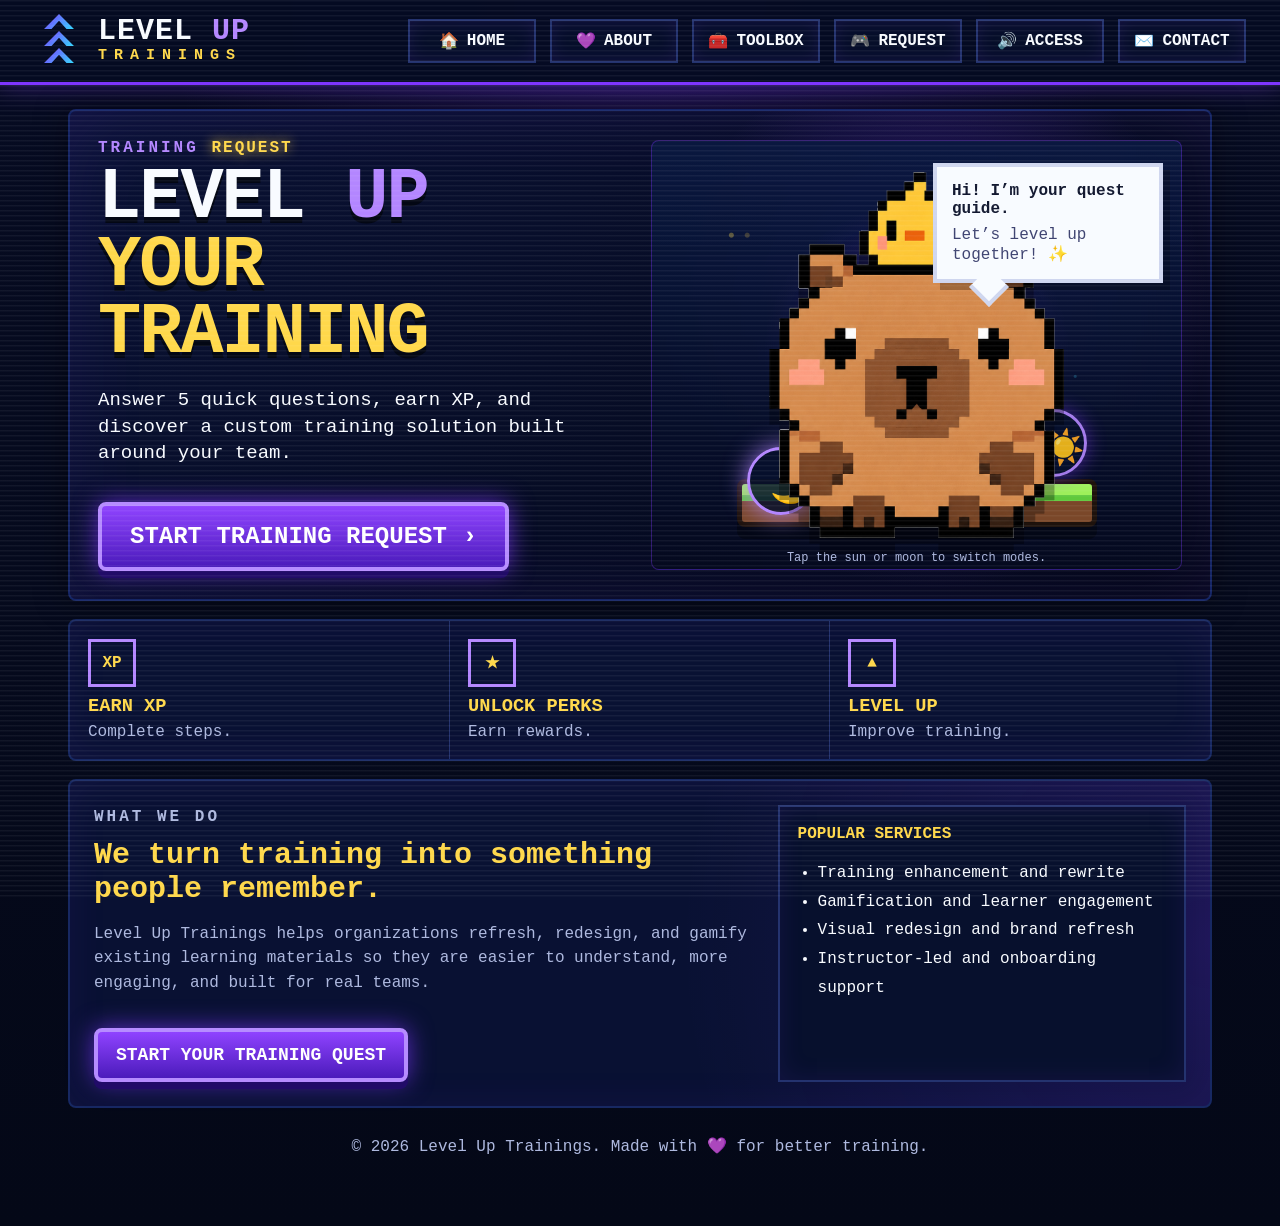
==== index.html @ 333dbb55 "Add files via upload" ====
<!DOCTYPE html>
<html lang="en">
<head>
  <meta charset="UTF-8" />
  <meta name="viewport" content="width=device-width, initial-scale=1.0" />
  <title>Level Up Trainings</title>
  <link rel="manifest" href="manifest.webmanifest" />
  <meta name="theme-color" content="#7e35ff" />
  <link rel="apple-touch-icon" href="icon-192.png" />
  <link rel="stylesheet" href="styles.css" />
</head>
<body>
  <div id="confetti"></div>
  <div class="scanlines"></div>

  <header class="topbar">
    <div class="brand">
      <div class="level-mark"><span></span><span></span><span></span></div>
      <div>
        <h1>LEVEL <b>UP</b></h1>
        <p>TRAININGS</p>
      </div>
    </div>
    <nav>
      <a href="index.html">🏠 <span>Home</span></a>
      <a href="#aboutPopup" class="popup-trigger" data-popup="aboutPopup">💜 <span>About</span></a>
      <a href="#toolboxPopup" class="popup-trigger" data-popup="toolboxPopup">🧰 <span>Toolbox</span></a>
      <a href="quest.html">🎮 <span>reQUEST</span></a>
      <a href="accessibility.html">🔊 <span>Access</span></a>
      <a href="contact.html">✉️ <span>Contact</span></a>
    </nav>
  </header>

  
  <div id="aboutPopup" class="hover-popup" role="dialog" aria-label="About Level Up Trainings">
    <button class="popup-close" type="button" aria-label="Close popup">×</button>
    <p class="mini">About Level Up Trainings</p>
    <h3>Training should feel clear, useful, and human.</h3>
    <p>I help organizations redesign, modernize, and gamify existing training so learning feels more engaging, inclusive, and easier to remember.</p>
    <a href="about.html">Read more →</a>
  </div>

  <div id="toolboxPopup" class="hover-popup" role="dialog" aria-label="Gamification Toolbox">
    <button class="popup-close" type="button" aria-label="Close popup">×</button>
    <p class="mini">Gamification Toolbox</p>
    <h3>Build training that sticks.</h3>
    <ul>
      <li>XP systems and rewards</li>
      <li>Scenario-based activities</li>
      <li>PowerPoint and SOP redesign</li>
      <li>Accessible learning support</li>
    </ul>
    <a href="services.html">Explore services →</a>
  </div>


  <main>
<section class="hero">
      <div class="hero-copy">
        <p class="mini request-title">Training <span>reQUEST</span></p>
        <h2>LEVEL <span>UP</span><br><em>YOUR TRAINING</em></h2>
        <p class="intro">Answer 5 quick questions, earn XP, and discover a custom training solution built around your team.</p>
        <a class="pixel-button" href="quest.html">START TRAINING reQUEST <span>›</span></a>
        <button type="button" id="installAppBtn" class="install-app-btn">⬇ INSTALL APP</button>
      </div>

      <div class="mascot-stage">
        <div class="sky"></div>
        <div class="mascot-glow"></div>
        <div class="celestial-toggle" aria-label="Day and night mode toggle">
          <button type="button" id="moonModeBtn" class="celestial moon" aria-label="Switch to night mode">🌙</button>
          <div class="seesaw">
            <span class="seesaw-board"></span>
            <span class="seesaw-base"></span>
          </div>
          <button type="button" id="sunModeBtn" class="celestial sun" aria-label="Switch to light mode">☀️</button>
        </div>
        <p class="mode-hint">Tap the sun or moon to switch modes.</p>
        <img id="mascot" src="mascot.png" alt="Pixel capybara quest guide with chick">
        <div class="platform"></div>
        <div class="speech">
          <strong id="coachMessage">Hi! I’m your quest guide.</strong>
          <p id="coachSubtext">Let’s level up together! ✨</p>
        </div>
      </div>
    </section>


    <section class="feature-row">
      <div><strong>XP</strong><h3>Earn XP</h3><p>Complete steps.</p></div>
      <div><strong>★</strong><h3>Unlock Perks</h3><p>Earn rewards.</p></div>
      <div><strong>▲</strong><h3>Level Up</h3><p>Improve training.</p></div>
    </section>


    
    <section class="home-preview info-section">
      <div class="section-copy">
        <p class="mini">What We Do</p>
        <h3>We turn training into something people remember.</h3>
        <p>Level Up Trainings helps organizations refresh, redesign, and gamify existing learning materials so they are easier to understand, more engaging, and built for real teams.</p>
        <a class="pixel-button small-button" href="quest.html">Start Your Training Quest</a>
      </div>
      <div class="toolbox-card">
        <h4>Popular Services</h4>
        <ul>
          <li>Training enhancement and rewrite</li>
          <li>Gamification and learner engagement</li>
          <li>Visual redesign and brand refresh</li>
          <li>Instructor-led and onboarding support</li>
        </ul>
      </div>
    </section>

    <footer>© 2026 Level Up Trainings. Made with 💜 for better training.</footer>
  </main>

  <script src="app.js"></script>
  <script>
    if ("serviceWorker" in navigator) {
      window.addEventListener("load", () => {
        navigator.serviceWorker.register("service-worker.js");
      });
    }
  </script>
</body>
</html>
---- styles.css ----
:root {
  --bg: #050b22;
  --panel: #0b1435;
  --panel2: #101c46;
  --line: #2c3c83;
  --purple: #7e35ff;
  --purple2: #b386ff;
  --gold: #ffd84b;
  --cyan: #34d8ff;
  --white: #f8fbff;
  --muted: #aeb9df;
  --green: #79ff6b;
}

* { box-sizing: border-box; }

html { scroll-behavior: smooth; }

body {
  margin: 0;
  background:
    radial-gradient(circle at top, rgba(126,53,255,.22), transparent 34%),
    linear-gradient(180deg, #060b22 0%, #040817 100%);
  color: var(--white);
  font-family: "Courier New", monospace;
}

.scanlines {
  pointer-events: none;
  position: fixed;
  inset: 0;
  z-index: 999;
  opacity: .055;
  background: repeating-linear-gradient(0deg, transparent 0 3px, white 4px 5px);
}

.topbar {
  position: sticky;
  top: 0;
  z-index: 50;
  display: flex;
  justify-content: space-between;
  align-items: center;
  padding: 14px 34px;
  background: rgba(5, 11, 34, .96);
  border-bottom: 3px solid var(--purple);
  box-shadow: 0 0 28px rgba(126,53,255,.35);
}

.brand {
  display: flex;
  align-items: center;
  gap: 14px;
}

.level-mark {
  width: 50px;
  height: 54px;
  position: relative;
}

.level-mark span {
  position: absolute;
  left: 10px;
  width: 30px;
  height: 15px;
  background: linear-gradient(135deg, var(--purple), var(--cyan));
  clip-path: polygon(50% 0, 100% 100%, 75% 100%, 50% 45%, 25% 100%, 0 100%);
  filter: drop-shadow(0 0 10px rgba(126,53,255,.8));
  animation: logoPulse 1.4s infinite alternate;
}

.level-mark span:nth-child(1) { top: 0; }
.level-mark span:nth-child(2) { top: 17px; animation-delay: .15s; }
.level-mark span:nth-child(3) { top: 34px; animation-delay: .3s; }

@keyframes logoPulse {
  from { transform: translateY(0); filter: drop-shadow(0 0 8px rgba(126,53,255,.6)); }
  to { transform: translateY(-4px); filter: drop-shadow(0 0 16px rgba(52,216,255,.9)); }
}

.brand h1 {
  margin: 0;
  font-size: 30px;
  line-height: .9;
  letter-spacing: 1px;
}

.brand h1 b { color: var(--purple2); }

.brand p {
  margin: 2px 0 0;
  color: var(--gold);
  letter-spacing: 7px;
  font-weight: 900;
  font-size: 15px;
}

nav {
  display: flex;
  align-items: center;
  gap: 14px;
  text-transform: uppercase;
  font-weight: 900;
}

nav a {
  height: 44px;
  min-width: 128px;
  display: inline-flex;
  align-items: center;
  justify-content: center;
  gap: 8px;
  color: var(--white);
  text-decoration: none;
  border: 2px solid #24336f;
  background: rgba(7, 16, 45, .72);
  box-shadow: inset 0 0 18px rgba(126,53,255,.12);
}

nav a:hover { color: var(--gold); }

main {
  max-width: 1180px;
  margin: 0 auto;
  padding: 24px 18px 70px;
}

.hero {
  display: grid;
  grid-template-columns: 1fr 1fr;
  gap: 22px;
  align-items: center;
  padding: 28px;
  border: 2px solid #152565;
  border-radius: 8px;
  background:
    radial-gradient(circle at 76% 42%, rgba(126,53,255,.38), transparent 30%),
    linear-gradient(135deg, rgba(10,18,54,.96), rgba(3,7,22,.96));
  box-shadow: inset 0 0 80px rgba(126,53,255,.10), 0 0 34px rgba(0,0,0,.45);
  position: relative;
  overflow: hidden;
}

.hero:before {
  content: "";
  position: absolute;
  inset: 0;
  opacity: .12;
  background-image:
    linear-gradient(rgba(255,255,255,.03) 1px, transparent 1px),
    linear-gradient(90deg, rgba(255,255,255,.03) 1px, transparent 1px);
  background-size: 20px 20px;
}

.hero > * { position: relative; }

.mini {
  text-transform: uppercase;
  color: var(--purple2);
  letter-spacing: 3px;
  font-weight: 900;
  margin: 0 0 8px;
}

.hero h2 {
  margin: 0 0 16px;
  font-size: clamp(42px, 6vw, 72px);
  line-height: .94;
  letter-spacing: -2px;
  text-shadow: 0 6px #030714;
}

.hero h2 span { color: var(--purple2); }
.hero h2 em {
  color: var(--gold);
  font-style: normal;
}

.intro {
  max-width: 500px;
  font-size: 19px;
  line-height: 1.4;
}

.pixel-button {
  display: inline-flex;
  align-items: center;
  gap: 16px;
  margin-top: 16px;
  padding: 17px 28px;
  color: white;
  text-decoration: none;
  font-size: 24px;
  font-weight: 900;
  background: linear-gradient(180deg, #8f43ff, #4b1bbb);
  border: 4px solid #b68cff;
  border-radius: 8px;
  box-shadow: 0 7px 0 #210b68, 0 0 24px rgba(126,53,255,.7);
  text-transform: uppercase;
}

.mascot-stage {
  min-height: 390px;
  display: grid;
  place-items: center;
  position: relative;
  overflow: hidden;
  border-radius: 8px;
  border: 1px solid rgba(126,53,255,.35);
  background:
    radial-gradient(circle at center, rgba(126,53,255,.25), transparent 45%),
    linear-gradient(180deg, rgba(9, 20, 62, .9), rgba(6, 11, 34, .95));
}

.sky {
  position: absolute;
  inset: 0;
  opacity: .22;
  background:
    radial-gradient(circle at 18% 22%, var(--gold) 0 2px, transparent 3px),
    radial-gradient(circle at 70% 18%, var(--purple2) 0 2px, transparent 3px),
    radial-gradient(circle at 80% 55%, var(--cyan) 0 1px, transparent 2px),
    linear-gradient(180deg, rgba(22, 62, 92, .45), rgba(2,8,24,.7));
}

.platform {
  position: absolute;
  bottom: 52px;
  width: 320px;
  height: 38px;
  background:
    linear-gradient(180deg, #7be34a 0 35%, #3f8e28 35% 55%, #5d331e 55% 100%);
  border: 5px solid #1e120c;
  box-shadow: 0 12px 0 rgba(0,0,0,.35);
}

#mascot {
  position: relative;
  z-index: 2;
  width: min(320px, 88%);
  image-rendering: auto;
  filter: drop-shadow(0 16px 0 rgba(0,0,0,.3));
  animation: idle 1.8s ease-in-out infinite;
}

#mascot.jump { animation: hop .55s ease; }

@keyframes idle {
  0%,100% { transform: translateY(0); }
  50% { transform: translateY(-7px); }
}

@keyframes hop {
  0% { transform: translateY(0) scale(1); }
  35% { transform: translateY(-36px) scale(1.06); }
  70% { transform: translateY(7px) scale(.98); }
  100% { transform: translateY(0) scale(1); }
}

.speech {
  position: absolute;
  right: 18px;
  top: 22px;
  z-index: 4;
  width: 230px;
  padding: 15px;
  color: #15122f;
  background: var(--white);
  border: 4px solid #cfd6ef;
  box-shadow: 7px 7px 0 rgba(0,0,0,.25);
}

.speech:after {
  content: "";
  position: absolute;
  bottom: -22px;
  left: 38px;
  width: 24px;
  height: 24px;
  background: var(--white);
  border-right: 4px solid #cfd6ef;
  border-bottom: 4px solid #cfd6ef;
  transform: rotate(45deg);
}

.speech strong { color: #11172f; }
.speech p { margin: 8px 0 0; color: #3e4371; }

.status-row, .feature-row, .journey, .quest, .contact {
  margin-top: 18px;
  border: 2px solid #172862;
  border-radius: 8px;
  background: rgba(10, 18, 54, .92);
  box-shadow: inset 0 0 40px rgba(126,53,255,.08);
}

.status-row {
  position: relative;
  display: grid;
  grid-template-columns: 90px 1fr;
  gap: 18px;
  align-items: center;
  padding: 18px;
}

.level-badge {
  width: 76px;
  height: 76px;
  display: grid;
  place-items: center;
  border: 4px solid var(--purple2);
  background: #170d4a;
  box-shadow: 0 0 18px rgba(126,53,255,.55);
}

.level-badge span { font-size: 12px; color: var(--purple2); }
.level-badge strong { font-size: 30px; color: var(--white); }

.xp-top {
  display: flex;
  justify-content: space-between;
  gap: 12px;
  font-weight: 900;
  color: var(--gold);
}

.xp-top span { color: var(--white); }

.xp-meter {
  height: 18px;
  margin: 10px 0 6px;
  background: #162354;
  border: 3px solid #293a82;
  overflow: hidden;
}

#meterFill {
  height: 100%;
  width: 0%;
  background: linear-gradient(90deg, var(--purple), var(--gold));
  transition: width .45s cubic-bezier(.2,.8,.2,1);
}

#nextReward { color: var(--muted); }

.xp-burst {
  position: absolute;
  right: 20px;
  top: 8px;
  opacity: 0;
  color: var(--gold);
  background: #21135e;
  border: 3px solid var(--purple2);
  padding: 8px 12px;
  font-weight: 900;
}

.xp-burst.show { animation: burst .85s ease; }

@keyframes burst {
  0% { opacity: 0; transform: translateY(16px) scale(.85); }
  25% { opacity: 1; transform: translateY(0) scale(1.08); }
  100% { opacity: 0; transform: translateY(-42px) scale(1); }
}

.feature-row {
  display: grid;
  grid-template-columns: repeat(3, 1fr);
}

.feature-row div {
  padding: 18px;
  border-right: 1px solid #24336f;
}

.feature-row div:last-child { border-right: 0; }

.feature-row strong {
  display: inline-grid;
  place-items: center;
  width: 48px;
  height: 48px;
  border: 3px solid var(--purple2);
  color: var(--gold);
  margin-bottom: 8px;
}

.feature-row h3 {
  margin: 0 0 6px;
  color: var(--gold);
  text-transform: uppercase;
}

.feature-row p { margin: 0; color: var(--muted); }

.journey {
  padding: 18px;
}

.journey > p {
  text-align: center;
  margin: 0 0 14px;
  text-transform: uppercase;
  color: var(--purple2);
  letter-spacing: 4px;
  font-weight: 900;
}

.journey-grid {
  display: grid;
  grid-template-columns: repeat(6, 1fr);
  gap: 10px;
}

.step {
  display: grid;
  place-items: center;
  gap: 5px;
  color: #7985bd;
  text-align: center;
}

.step span {
  width: 48px;
  height: 48px;
  display: grid;
  place-items: center;
  border: 3px solid #31417f;
  border-radius: 50%;
  background: #111b42;
  font-size: 22px;
}

.step.active { color: var(--gold); }
.step.active span {
  border-color: var(--gold);
  box-shadow: 0 0 18px rgba(255,216,75,.5);
}

.step small { color: var(--muted); }

.quest {
  display: grid;
  grid-template-columns: 310px 1fr;
  gap: 18px;
  padding: 18px;
}

.side-panel {
  align-self: start;
  position: sticky;
  top: 108px;
  border: 2px solid #24336f;
  background: #07102d;
  padding: 18px;
}

.side-panel h3 {
  color: var(--gold);
  text-transform: uppercase;
  margin: 0 0 10px;
}

.side-panel p {
  color: var(--muted);
  line-height: 1.4;
}

.quest-card {
  margin-bottom: 18px;
  padding: 18px;
  background: #081337;
  border: 2px solid #24336f;
  box-shadow: 0 8px 0 rgba(0,0,0,.2);
}

.quest-title {
  display: flex;
  gap: 14px;
  align-items: center;
  margin-bottom: 16px;
}

.quest-title span {
  width: 44px;
  height: 44px;
  display: grid;
  place-items: center;
  color: var(--gold);
  background: #170d4a;
  border: 3px solid var(--purple2);
  font-weight: 900;
}

.quest-title h3 {
  margin: 0;
  font-size: 25px;
  color: white;
}

.grid, .choices {
  display: grid;
  grid-template-columns: repeat(2, minmax(0,1fr));
  gap: 12px;
}

label {
  display: block;
  font-weight: 900;
  color: var(--white);
  margin: 10px 0;
}

input[type="text"], input[type="email"], input[type="date"], textarea {
  width: 100%;
  margin-top: 8px;
  padding: 13px;
  color: white;
  background: #030817;
  border: 2px solid #30417f;
  font: inherit;
  outline: none;
}

input:focus, textarea:focus {
  border-color: var(--gold);
  box-shadow: 0 0 0 3px rgba(255,216,75,.16);
}

textarea {
  min-height: 105px;
  resize: vertical;
}

.choices label {
  border: 2px solid #30417f;
  background: #030817;
  padding: 13px;
  cursor: pointer;
}

.choices label:has(input:checked) {
  border-color: var(--gold);
  background: #17113f;
  box-shadow: 0 0 18px rgba(255,216,75,.13);
}

.choices input {
  accent-color: var(--gold);
  margin-right: 8px;
}

.choices small {
  display: block;
  color: var(--muted);
  margin: 6px 0 0 26px;
  line-height: 1.35;
}

.compact label { font-weight: 800; }

.summary textarea {
  min-height: 260px;
}

.actions {
  display: flex;
  gap: 14px;
  flex-wrap: wrap;
  margin-top: 16px;
}

button {
  padding: 15px 20px;
  color: white;
  font: inherit;
  font-weight: 900;
  text-transform: uppercase;
  cursor: pointer;
  background: linear-gradient(180deg, #8f43ff, #4b1bbb);
  border: 3px solid #b68cff;
  box-shadow: 0 6px 0 #210b68;
}

.contact {
  padding: 24px;
  display: grid;
  grid-template-columns: 1.2fr .8fr;
  gap: 18px;
}

.contact h3 {
  color: var(--gold);
  margin: 0 0 10px;
  font-size: 30px;
}

.contact p {
  color: var(--muted);
}

.contact a {
  color: var(--gold);
  font-weight: 900;
}

.contact-card {
  border: 2px solid #24336f;
  background: #07102d;
  padding: 18px;
}

footer {
  color: var(--muted);
  text-align: center;
  margin-top: 28px;
}

.confetti-piece {
  position: fixed;
  top: -20px;
  width: 10px;
  height: 16px;
  z-index: 900;
  animation: fall 1.4s linear forwards;
}

@keyframes fall {
  to { transform: translateY(110vh) rotate(540deg); opacity: 0; }
}

@media (max-width: 850px) {
  .topbar {
    display: block;
    padding: 12px 18px;
  }

  .brand {
    justify-content: center;
  }

  .brand h1 {
    font-size: 29px;
  }

  .brand p {
    letter-spacing: 6px;
  }

  nav {
    justify-content: center;
    gap: 18px;
    margin-top: 12px;
    font-size: 15px;
  }

  main {
    padding: 12px 10px 50px;
  }

  .hero {
    grid-template-columns: 1fr;
    padding: 18px;
    gap: 12px;
  }

  .hero-copy {
    text-align: center;
  }

  .mini {
    font-size: 12px;
    letter-spacing: 2px;
  }

  .hero h2 {
    font-size: 42px;
  }

  .intro {
    font-size: 16px;
    margin: 0 auto;
  }

  .pixel-button {
    font-size: 19px;
    padding: 14px 20px;
    margin-top: 12px;
  }

  .mascot-stage {
    min-height: 310px;
  }

  #mascot {
    width: min(250px, 80%);
  }

  .platform {
    width: 250px;
    bottom: 38px;
  }

  .speech {
    width: 205px;
    right: 8px;
    top: 12px;
    font-size: 14px;
  }

  .status-row {
    grid-template-columns: 70px 1fr;
    padding: 14px;
    margin-top: 12px;
  }

  .level-badge {
    width: 62px;
    height: 62px;
  }

  .feature-row {
    grid-template-columns: repeat(3, 1fr);
    margin-top: 12px;
  }

  .feature-row div {
    padding: 12px 8px;
    text-align: center;
  }

  .feature-row strong {
    margin: 0 auto 7px;
    width: 38px;
    height: 38px;
  }

  .feature-row h3 {
    font-size: 13px;
  }

  .feature-row p {
    display: none;
  }

  .journey {
    margin-top: 12px;
    padding: 14px;
  }

  .journey-grid {
    grid-template-columns: 1fr;
    gap: 8px;
  }

  .step {
    display: grid;
    grid-template-columns: 48px 1fr;
    text-align: left;
    justify-items: start;
    padding: 10px;
    background: rgba(7, 16, 45, .72);
    border: 1px solid #24336f;
  }

  .step span {
    grid-row: span 2;
  }

  .quest {
    grid-template-columns: 1fr;
    padding: 12px;
    margin-top: 12px;
  }

  .side-panel {
    position: relative;
    top: 0;
    order: 2;
  }

  form {
    order: 1;
  }

  .quest-card {
    padding: 14px;
    margin-bottom: 14px;
  }

  .quest-title h3 {
    font-size: 22px;
  }

  .grid, .choices {
    grid-template-columns: 1fr;
  }

  .contact {
    grid-template-columns: 1fr;
    padding: 18px;
  }
}


/* V4 refinements */
.mascot-glow {
  position: absolute;
  z-index: 1;
  width: 260px;
  height: 260px;
  border-radius: 50%;
  background: radial-gradient(circle, rgba(126,53,255,.34), rgba(126,53,255,.10) 45%, transparent 70%);
  filter: blur(10px);
  animation: softGlow 2.6s ease-in-out infinite alternate;
}

@keyframes softGlow {
  from { opacity: .55; transform: scale(.96); }
  to { opacity: .95; transform: scale(1.05); }
}

#mascot {
  mix-blend-mode: normal;
}

#mascot::after {
  content: "";
}

.mascot-stage::after {
  content: "";
  position: absolute;
  z-index: 1;
  bottom: 42px;
  width: 270px;
  height: 34px;
  border-radius: 50%;
  background: radial-gradient(ellipse, rgba(0,0,0,.45), transparent 68%);
}

.quest-helper {
  margin: -4px 0 16px;
  color: var(--muted);
  line-height: 1.45;
}

.choices.compact {
  grid-template-columns: repeat(2, minmax(0, 1fr));
}

@media (max-width: 850px) {
  nav {
    display: grid;
    grid-template-columns: repeat(3, 1fr);
    gap: 8px;
    margin-top: 10px;
  }

  nav a {
    min-width: 0;
    height: 40px;
    font-size: 13px;
    padding: 0 6px;
  }

  .hero {
    padding: 14px;
  }

  .hero h2 {
    font-size: 36px;
  }

  .intro {
    font-size: 15px;
  }

  .mascot-stage {
    min-height: 250px;
  }

  #mascot {
    width: min(215px, 72%);
  }

  .platform {
    width: 220px;
    height: 30px;
    bottom: 30px;
    border-width: 4px;
  }

  .mascot-stage::after {
    bottom: 24px;
    width: 210px;
  }

  .mascot-glow {
    width: 210px;
    height: 210px;
  }

  .speech {
    width: 178px;
    right: 6px;
    top: 8px;
    font-size: 12px;
    padding: 11px;
  }

  .speech p {
    margin-top: 5px;
  }

  .status-row,
  .feature-row,
  .journey,
  .quest {
    margin-top: 10px;
  }

  .choices.compact {
    grid-template-columns: 1fr;
  }
}


/* V5: pinned live level/XP/reaction side panel */
.side-panel {
  top: 96px;
}

.side-status {
  margin-top: 0;
  margin-bottom: 18px;
  border: 2px solid #24336f;
  background: #081337;
  box-shadow: inset 0 0 35px rgba(126,53,255,.10);
}

.side-status .xp-top {
  display: block;
}

.side-status .xp-top strong {
  display: block;
  color: var(--gold);
  margin-bottom: 6px;
}

.side-status .xp-top span {
  display: block;
  color: var(--white);
  font-size: 15px;
}

.reaction-card {
  border: 2px solid #24336f;
  background:
    radial-gradient(circle at right, rgba(126,53,255,.22), transparent 50%),
    #07102d;
  padding: 16px;
  margin-bottom: 18px;
}

.reaction-card strong {
  display: block;
  color: var(--gold);
  font-size: 18px;
  margin-bottom: 6px;
}

.reaction-card span {
  color: var(--muted);
  line-height: 1.35;
}

.quest {
  align-items: start;
}

@media (min-width: 851px) {
  .side-panel {
    max-height: calc(100vh - 118px);
    overflow: auto;
  }
}

@media (max-width: 850px) {
  .side-panel {
    order: -1;
    position: sticky;
    top: 105px;
    z-index: 20;
    padding: 12px;
    background: rgba(7, 16, 45, .96);
    backdrop-filter: blur(8px);
  }

  .side-panel h3,
  .side-panel > p,
  .reaction-card,
  .side-panel h3:nth-of-type(2),
  .side-panel h3:nth-of-type(2) ~ p {
    display: none;
  }

  .side-status {
    margin-bottom: 0;
    grid-template-columns: 58px 1fr;
    padding: 10px;
  }

  .side-status .level-badge {
    width: 52px;
    height: 52px;
  }

  .side-status .xp-top strong {
    font-size: 13px;
    margin-bottom: 3px;
  }

  .side-status .xp-meter {
    height: 13px;
    margin: 6px 0 3px;
  }
}


/* V9: About + Accessibility sections */
.info-section {
  margin-top: 18px;
  border: 2px solid #172862;
  border-radius: 8px;
  background:
    radial-gradient(circle at right, rgba(126,53,255,.16), transparent 46%),
    rgba(10, 18, 54, .92);
  box-shadow: inset 0 0 40px rgba(126,53,255,.08);
  padding: 24px;
  display: grid;
  grid-template-columns: 1.3fr .8fr;
  gap: 20px;
}

.info-section h3 {
  color: var(--gold);
  font-size: 30px;
  margin: 0 0 12px;
}

.info-section h4 {
  color: var(--gold);
  margin: 0 0 10px;
  text-transform: uppercase;
}

.info-section p {
  color: var(--muted);
  line-height: 1.55;
}

.toolbox-card,
.braille-card {
  border: 2px solid #24336f;
  background: #07102d;
  padding: 18px;
  box-shadow: inset 0 0 26px rgba(126,53,255,.10);
}

.toolbox-card ul {
  padding-left: 20px;
  color: var(--white);
  line-height: 1.8;
}

.access-actions {
  display: flex;
  gap: 12px;
  flex-wrap: wrap;
  margin-top: 14px;
}

.speaker-btn {
  padding: 14px 18px;
  color: white;
  font: inherit;
  font-weight: 900;
  text-transform: uppercase;
  cursor: pointer;
  background: linear-gradient(180deg, #8f43ff, #4b1bbb);
  border: 3px solid #b68cff;
  box-shadow: 0 6px 0 #210b68;
}

.speaker-btn.secondary {
  background: #081337;
  color: var(--gold);
}

.braille-card textarea {
  min-height: 280px;
  color: white;
  background: #030817;
  border: 2px solid #30417f;
  width: 100%;
  font: inherit;
  line-height: 1.45;
}

.small-note {
  font-size: 13px;
}

@media (max-width: 1050px) {
  nav {
    flex-wrap: wrap;
    justify-content: center;
  }

  nav a {
    min-width: 112px;
  }
}

@media (max-width: 850px) {
  .info-section {
    grid-template-columns: 1fr;
    padding: 16px;
    margin-top: 12px;
  }

  .info-section h3 {
    font-size: 24px;
  }

  .access-actions {
    display: grid;
    grid-template-columns: 1fr;
  }

  .speaker-btn {
    width: 100%;
  }

  .braille-card textarea {
    min-height: 240px;
  }

  nav {
    grid-template-columns: repeat(2, 1fr);
  }

  nav a {
    height: 38px;
  }
}


/* V10 multipage layout */
.page-hero {
  margin-top: 18px;
  border: 2px solid #172862;
  border-radius: 8px;
  padding: 34px;
  background:
    radial-gradient(circle at right, rgba(126,53,255,.22), transparent 42%),
    rgba(10, 18, 54, .92);
  box-shadow: inset 0 0 40px rgba(126,53,255,.08);
}

.page-hero h2 {
  margin: 0 0 12px;
  font-size: clamp(38px, 6vw, 68px);
  color: var(--gold);
  text-shadow: 0 6px #030714;
}

.page-hero p {
  color: var(--muted);
  line-height: 1.55;
  max-width: 760px;
}

.compact-page-hero {
  padding: 24px;
}

.small-button {
  font-size: 18px;
  padding: 13px 18px;
}

.service-grid {
  margin-top: 18px;
  display: grid;
  grid-template-columns: repeat(3, minmax(0,1fr));
  gap: 16px;
}

.service-card {
  border: 2px solid #24336f;
  background: #081337;
  padding: 20px;
  box-shadow: 0 8px 0 rgba(0,0,0,.2);
}

.service-card strong {
  display: inline-grid;
  place-items: center;
  width: 52px;
  height: 52px;
  color: var(--gold);
  border: 3px solid var(--purple2);
  margin-bottom: 12px;
  font-size: 24px;
}

.service-card h3 {
  color: var(--gold);
  margin: 0 0 8px;
}

.service-card p {
  color: var(--muted);
  line-height: 1.45;
}

@media (max-width: 1050px) {
  .service-grid {
    grid-template-columns: repeat(2, minmax(0,1fr));
  }
}

@media (max-width: 850px) {
  .page-hero {
    padding: 18px;
    margin-top: 12px;
  }

  .page-hero h2 {
    font-size: 36px;
  }

  .service-grid {
    grid-template-columns: 1fr;
    gap: 12px;
  }
}


/* V11 Training reQUEST + hover popups */
.request-title span {
  color: var(--gold);
  text-shadow: 0 0 12px rgba(255,216,75,.9);
  letter-spacing: 2px;
}

.hover-popup {
  position: fixed;
  top: 108px;
  right: 24px;
  z-index: 1000;
  width: min(420px, calc(100vw - 32px));
  border: 3px solid var(--purple2);
  background:
    radial-gradient(circle at right, rgba(126,53,255,.25), transparent 52%),
    #07102d;
  box-shadow: 0 0 30px rgba(126,53,255,.35), 8px 8px 0 rgba(0,0,0,.35);
  padding: 20px;
  color: var(--white);
  opacity: 0;
  pointer-events: none;
  transform: translateY(-8px) scale(.98);
  transition: opacity .18s ease, transform .18s ease;
}

.hover-popup.show {
  opacity: 1;
  pointer-events: auto;
  transform: translateY(0) scale(1);
}

.hover-popup h3 {
  color: var(--gold);
  margin: 0 0 10px;
}

.hover-popup p,
.hover-popup li {
  color: var(--muted);
  line-height: 1.45;
}

.hover-popup a {
  color: var(--gold);
  font-weight: 900;
}

.popup-close {
  position: absolute;
  right: 10px;
  top: 8px;
  width: 30px;
  height: 30px;
  color: var(--gold);
  background: #081337;
  border: 2px solid #24336f;
  box-shadow: none;
  padding: 0;
}

.popup-trigger {
  position: relative;
}

.pixel-button:hover {
  filter: brightness(1.18);
  transform: translateY(-2px);
}

@media (hover: hover) {
  .popup-trigger:hover {
    color: var(--gold);
  }
}

@media (max-width: 850px) {
  .hover-popup {
    top: 138px;
    left: 12px;
    right: 12px;
    width: auto;
  }
}


/* V12 installable app / PWA */
.install-app-btn {
  display: none;
  margin-left: 12px;
  margin-top: 16px;
  padding: 14px 18px;
  color: var(--gold);
  font: inherit;
  font-weight: 900;
  text-transform: uppercase;
  cursor: pointer;
  background: #081337;
  border: 3px solid #24336f;
  box-shadow: 0 6px 0 #030714;
}

.install-app-btn.show {
  display: inline-flex;
}

@media (display-mode: standalone) {
  .install-app-btn {
    display: none !important;
  }

  body::before {
    content: "APP MODE";
    position: fixed;
    right: 12px;
    bottom: 12px;
    z-index: 9999;
    color: var(--gold);
    background: rgba(7,16,45,.9);
    border: 2px solid #24336f;
    padding: 6px 10px;
    font-size: 11px;
    pointer-events: none;
  }
}

@media (max-width: 850px) {
  .install-app-btn {
    width: 100%;
    justify-content: center;
    margin-left: 0;
  }
}


/* V13: Sun/Moon teeter-totter day/night mode */
body.light-mode {
  --bg: #fff9e9;
  --panel: #fffdf4;
  --panel2: #fff4d8;
  --line: #c9a8ff;
  --purple: #7e35ff;
  --purple2: #8d55ff;
  --gold: #ef8b13;
  --cyan: #3aa8d8;
  --white: #0c1534;
  --muted: #304066;
  --green: #137a37;
  background:
    radial-gradient(circle at top, rgba(255,216,75,.28), transparent 34%),
    linear-gradient(180deg, #fff9e9 0%, #fffdf4 100%);
  color: #0c1534;
}

body.light-mode .topbar {
  background: rgba(255, 253, 244, .96);
}

body.light-mode .hero,
body.light-mode .feature-row,
body.light-mode .home-preview,
body.light-mode .info-section,
body.light-mode .page-hero,
body.light-mode .contact {
  background:
    radial-gradient(circle at right, rgba(126,53,255,.10), transparent 50%),
    rgba(255, 253, 244, .92);
}

body.light-mode .mascot-stage {
  background:
    radial-gradient(circle at center, rgba(255,216,75,.22), transparent 48%),
    linear-gradient(180deg, rgba(204,238,255,.9), rgba(255,246,216,.95));
}

body.light-mode .sky {
  opacity: .55;
  background:
    radial-gradient(circle at 25% 25%, rgba(255,216,75,.65) 0 3px, transparent 4px),
    radial-gradient(circle at 70% 30%, rgba(90,170,220,.35) 0 28px, transparent 30px),
    radial-gradient(circle at 45% 55%, rgba(90,170,220,.28) 0 22px, transparent 24px),
    linear-gradient(180deg, rgba(188,229,255,.65), rgba(255,246,216,.5));
}

.celestial-toggle {
  position: absolute;
  z-index: 3;
  left: 50%;
  bottom: 36px;
  width: 340px;
  height: 130px;
  transform: translateX(-50%);
  pointer-events: none;
}

.celestial {
  position: absolute;
  z-index: 5;
  width: 68px;
  height: 68px;
  border: 3px solid var(--purple2);
  border-radius: 50%;
  background: rgba(7,16,45,.85);
  box-shadow: 0 0 20px rgba(126,53,255,.55);
  cursor: pointer;
  pointer-events: auto;
  font-size: 34px;
  display: grid;
  place-items: center;
  transition: transform .65s cubic-bezier(.2,.9,.2,1), filter .3s ease, box-shadow .3s ease;
}

.celestial:hover {
  filter: brightness(1.2);
}

.celestial.moon {
  left: 0;
  bottom: 18px;
}

.celestial.sun {
  right: 0;
  top: 6px;
}

.seesaw {
  position: absolute;
  left: 45px;
  right: 45px;
  bottom: 46px;
  height: 70px;
  transform: rotate(-10deg);
  transform-origin: center;
  transition: transform .65s cubic-bezier(.2,.9,.2,1);
}

.seesaw-board {
  position: absolute;
  left: 0;
  right: 0;
  top: 22px;
  height: 12px;
  background: linear-gradient(90deg, #7e35ff, #b386ff, #7e35ff);
  border: 3px solid #21105c;
  box-shadow: 0 0 18px rgba(126,53,255,.45);
}

.seesaw-base {
  position: absolute;
  left: 50%;
  bottom: 0;
  width: 54px;
  height: 48px;
  transform: translateX(-50%);
  background: linear-gradient(180deg, var(--purple2), var(--purple));
  clip-path: polygon(50% 0, 100% 100%, 0 100%);
  filter: drop-shadow(0 0 10px rgba(126,53,255,.45));
}

body.light-mode .seesaw {
  transform: rotate(10deg);
}

body.light-mode .celestial.sun {
  transform: translateY(76px) scale(1.08);
  box-shadow: 0 0 24px rgba(255,216,75,.85);
  background: #fff7ce;
}

body.light-mode .celestial.moon {
  transform: translateY(-78px) scale(.92);
  opacity: .82;
}

body:not(.light-mode) .celestial.moon {
  box-shadow: 0 0 24px rgba(179,134,255,.85);
}

body:not(.light-mode) .celestial.sun {
  opacity: .9;
}

.mode-hint {
  position: absolute;
  z-index: 4;
  bottom: 4px;
  left: 50%;
  transform: translateX(-50%);
  margin: 0;
  font-size: 12px;
  color: var(--muted);
  text-align: center;
  width: 260px;
}

body.light-mode .speech {
  background: #ffffff;
  color: #15122f;
}

body.light-mode .speech:after {
  background: #ffffff;
}

body.light-mode .speech p {
  color: #4d4d7a;
}

body.light-mode nav a,
body.light-mode .service-card,
body.light-mode .toolbox-card,
body.light-mode .contact-card,
body.light-mode .hover-popup {
  background: rgba(255,255,255,.84);
}

body.light-mode input[type="text"],
body.light-mode input[type="email"],
body.light-mode input[type="date"],
body.light-mode textarea {
  background: #ffffff;
  color: #0c1534;
}

@media (max-width: 850px) {
  .celestial-toggle {
    width: 245px;
    height: 96px;
    bottom: 26px;
  }

  .celestial {
    width: 48px;
    height: 48px;
    font-size: 24px;
  }

  .celestial.moon {
    bottom: 16px;
  }

  .celestial.sun {
    top: 4px;
  }

  .seesaw {
    left: 32px;
    right: 32px;
    bottom: 36px;
  }

  body.light-mode .celestial.sun {
    transform: translateY(52px) scale(1.05);
  }

  body.light-mode .celestial.moon {
    transform: translateY(-54px) scale(.92);
  }

  .mode-hint {
    display: none;
  }
}


/* V14: polished integrated day/night scene */
.mascot-stage {
  min-height: 430px;
  overflow: hidden;
}

.mascot-stage::before {
  content: "";
  position: absolute;
  inset: 0;
  z-index: 0;
  opacity: .55;
  background:
    radial-gradient(circle at 15% 22%, rgba(255,216,75,.7) 0 2px, transparent 3px),
    radial-gradient(circle at 78% 25%, rgba(179,134,255,.65) 0 2px, transparent 3px),
    radial-gradient(circle at 63% 65%, rgba(52,216,255,.45) 0 1px, transparent 2px);
  animation: twinkle 2.4s ease-in-out infinite alternate;
}

@keyframes twinkle {
  from { opacity: .32; }
  to { opacity: .7; }
}

.scene-toggle-card {
  position: absolute;
  right: 22px;
  bottom: 18px;
  z-index: 5;
  width: 290px;
  min-height: 150px;
  border: 3px solid rgba(179,134,255,.75);
  border-radius: 18px;
  background:
    radial-gradient(circle at 80% 26%, rgba(255,216,75,.14), transparent 42%),
    rgba(7,16,45,.78);
  box-shadow:
    0 0 28px rgba(126,53,255,.38),
    inset 0 0 26px rgba(126,53,255,.14);
  backdrop-filter: blur(4px);
  padding: 14px 16px 10px;
}

.scene-title {
  margin: 0 0 4px;
  color: var(--gold);
  text-align: center;
  font-weight: 900;
  letter-spacing: 1px;
  text-transform: uppercase;
}

.scene-toggle-card .celestial-toggle {
  position: relative;
  left: auto;
  bottom: auto;
  width: 100%;
  height: 84px;
  transform: none;
}

.scene-toggle-card .celestial {
  width: 50px;
  height: 50px;
  font-size: 25px;
  border-width: 3px;
}

.scene-toggle-card .celestial.moon {
  left: 14px;
  bottom: 16px;
}

.scene-toggle-card .celestial.sun {
  right: 14px;
  top: 8px;
}

.scene-toggle-card .seesaw {
  left: 58px;
  right: 58px;
  bottom: 28px;
  height: 54px;
}

.scene-toggle-card .seesaw-board {
  height: 9px;
  top: 22px;
  border-width: 2px;
}

.scene-toggle-card .seesaw-base {
  width: 40px;
  height: 34px;
}

.scene-toggle-card .mode-hint {
  position: static;
  transform: none;
  width: auto;
  margin-top: 0;
  color: var(--muted);
}

#mascot {
  z-index: 4;
  width: min(295px, 74%);
  transform-origin: center bottom;
}

.platform {
  z-index: 2;
  width: 360px;
  height: 48px;
  bottom: 42px;
  border-radius: 8px;
  background:
    linear-gradient(180deg, #9ef05a 0 28%, #5fc93c 28% 46%, #7a4729 46% 100%);
}

body.light-mode .scene-toggle-card {
  background:
    radial-gradient(circle at 78% 18%, rgba(255,216,75,.28), transparent 44%),
    rgba(255,255,255,.72);
  border-color: rgba(126,53,255,.42);
}

body.light-mode .scene-toggle-card .seesaw {
  transform: rotate(10deg);
}

body.light-mode .scene-toggle-card .celestial.sun {
  transform: translateY(42px) scale(1.08);
  box-shadow: 0 0 26px rgba(255,216,75,.9);
}

body.light-mode .scene-toggle-card .celestial.moon {
  transform: translateY(-42px) scale(.9);
  opacity: .75;
}

body:not(.light-mode) .scene-toggle-card .seesaw {
  transform: rotate(-10deg);
}

body:not(.light-mode) .scene-toggle-card .celestial.moon {
  box-shadow: 0 0 26px rgba(179,134,255,.85);
}

body:not(.light-mode) .scene-toggle-card .celestial.sun {
  opacity: .88;
}

body.light-mode .mascot-stage::before {
  background:
    radial-gradient(circle at 20% 30%, rgba(255,174,70,.4) 0 2px, transparent 3px),
    radial-gradient(circle at 72% 25%, rgba(70,170,220,.35) 0 28px, transparent 30px),
    radial-gradient(circle at 38% 58%, rgba(70,170,220,.22) 0 22px, transparent 24px);
}

body.light-mode .platform {
  background:
    linear-gradient(180deg, #b8f57f 0 32%, #6ed34c 32% 50%, #8b5b34 50% 100%);
}

@media (max-width: 850px) {
  .mascot-stage {
    min-height: 340px;
  }

  #mascot {
    width: min(230px, 70%);
  }

  .platform {
    width: 260px;
    height: 34px;
    bottom: 35px;
  }

  .scene-toggle-card {
    right: 50%;
    transform: translateX(50%);
    bottom: 6px;
    width: min(270px, calc(100% - 18px));
    min-height: 104px;
    padding: 8px 12px 6px;
  }

  .scene-title {
    font-size: 11px;
  }

  .scene-toggle-card .celestial-toggle {
    height: 62px;
  }

  .scene-toggle-card .celestial {
    width: 38px;
    height: 38px;
    font-size: 19px;
  }

  .scene-toggle-card .celestial.moon {
    left: 20px;
    bottom: 12px;
  }

  .scene-toggle-card .celestial.sun {
    right: 20px;
    top: 6px;
  }

  .scene-toggle-card .seesaw {
    left: 62px;
    right: 62px;
    bottom: 20px;
    height: 42px;
  }

  .scene-toggle-card .mode-hint {
    display: none;
  }

  body.light-mode .scene-toggle-card .celestial.sun {
    transform: translateY(30px) scale(1.05);
  }

  body.light-mode .scene-toggle-card .celestial.moon {
    transform: translateY(-30px) scale(.9);
  }
}
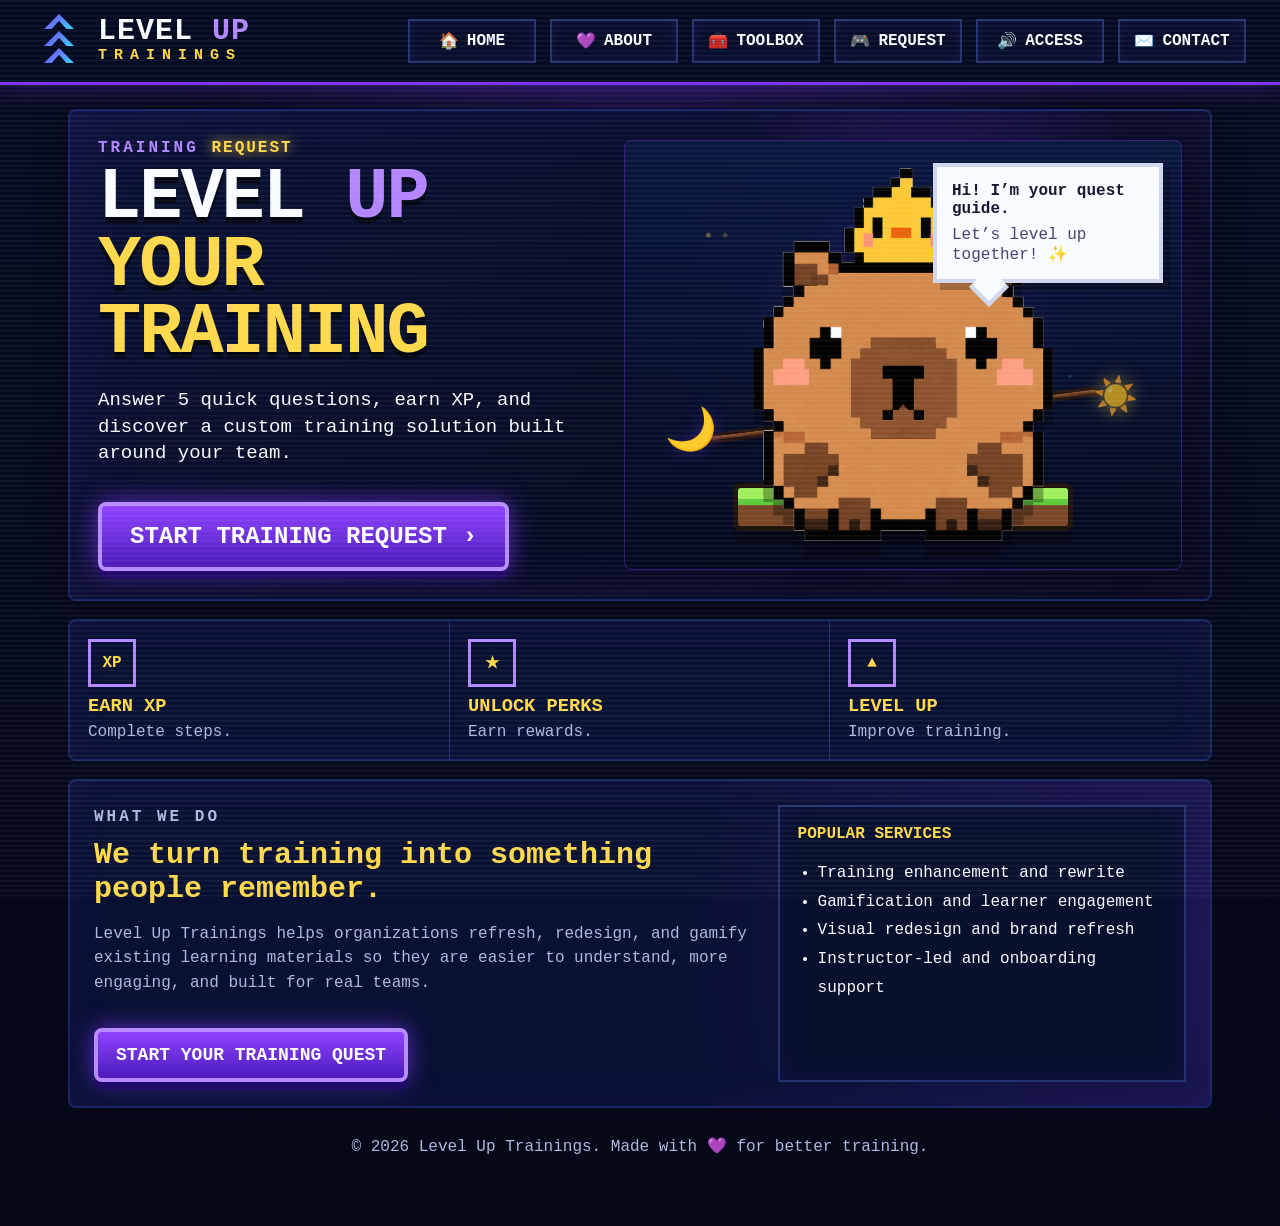
==== commit ca0dff9f: "Add files via upload" ====
--- a/index.html
+++ b/index.html
@@ -67,15 +67,18 @@
       <div class="mascot-stage">
         <div class="sky"></div>
         <div class="mascot-glow"></div>
-        <div class="celestial-toggle" aria-label="Day and night mode toggle">
-          <button type="button" id="moonModeBtn" class="celestial moon" aria-label="Switch to night mode">🌙</button>
-          <div class="seesaw">
-            <span class="seesaw-board"></span>
-            <span class="seesaw-base"></span>
+        <div class="scene-toggle-card" aria-label="Day and night mode toggle">
+          <p class="scene-title">Choose your mode</p>
+          <div class="celestial-toggle">
+            <button type="button" id="moonModeBtn" class="celestial moon" aria-label="Switch to night mode">🌙</button>
+            <div class="seesaw">
+              <span class="seesaw-board"></span>
+              <span class="seesaw-base"></span>
+            </div>
+            <button type="button" id="sunModeBtn" class="celestial sun" aria-label="Switch to light mode">☀️</button>
           </div>
-          <button type="button" id="sunModeBtn" class="celestial sun" aria-label="Switch to light mode">☀️</button>
+          <p class="mode-hint">Tap the sun or moon to switch modes.</p>
         </div>
-        <p class="mode-hint">Tap the sun or moon to switch modes.</p>
         <img id="mascot" src="mascot.png" alt="Pixel capybara quest guide with chick">
         <div class="platform"></div>
         <div class="speech">
--- a/styles.css
+++ b/styles.css
@@ -1849,3 +1849,817 @@
     transform: translateY(-30px) scale(.9);
   }
 }
+
+
+/* V15: cleaner day mode + more natural mascot scene */
+body.light-mode .hero h2 {
+  text-shadow: 0 3px 0 rgba(12, 21, 52, .22);
+}
+
+body.light-mode .hero h2 em {
+  text-shadow: 0 3px 0 rgba(239, 139, 19, .25);
+}
+
+body.light-mode .brand h1,
+body.light-mode .page-hero h2 {
+  text-shadow: none;
+}
+
+.mascot-stage {
+  isolation: isolate;
+}
+
+.mascot-stage .mascot-glow {
+  z-index: 1;
+}
+
+.mascot-stage .platform {
+  z-index: 2;
+}
+
+.mascot-stage #mascot {
+  z-index: 4;
+}
+
+/* Put the mode selector behind/around the mascot instead of over the body */
+.scene-toggle-card {
+  position: absolute;
+  z-index: 3;
+  right: 18px;
+  bottom: 14px;
+  width: 270px;
+  min-height: 118px;
+  padding: 10px 14px 8px;
+  border-radius: 18px;
+  border: 2px solid rgba(179,134,255,.42);
+  background:
+    radial-gradient(circle at 78% 22%, rgba(255,216,75,.12), transparent 42%),
+    rgba(7, 16, 45, .48);
+  box-shadow:
+    inset 0 0 24px rgba(126,53,255,.12),
+    0 0 18px rgba(126,53,255,.18);
+  backdrop-filter: blur(2px);
+}
+
+.scene-title {
+  margin: 0 0 2px;
+  font-size: 11px;
+  color: var(--gold);
+  text-align: center;
+  font-weight: 900;
+  letter-spacing: 1px;
+  text-transform: uppercase;
+}
+
+.scene-toggle-card .celestial-toggle {
+  position: relative;
+  left: auto;
+  bottom: auto;
+  width: 100%;
+  height: 70px;
+  transform: none;
+  pointer-events: none;
+}
+
+.scene-toggle-card .celestial {
+  width: auto;
+  height: auto;
+  min-width: 0;
+  border: 0 !important;
+  border-radius: 0 !important;
+  background: transparent !important;
+  box-shadow: none !important;
+  filter: drop-shadow(0 0 8px rgba(255,216,75,.55));
+  font-size: 34px;
+  padding: 0;
+  display: grid;
+  place-items: center;
+  pointer-events: auto;
+  transition: transform .65s cubic-bezier(.2,.9,.2,1), opacity .25s ease, filter .25s ease;
+}
+
+.scene-toggle-card .celestial.moon {
+  left: 18px;
+  bottom: 16px;
+  position: absolute;
+  filter: drop-shadow(0 0 8px rgba(179,134,255,.65));
+}
+
+.scene-toggle-card .celestial.sun {
+  right: 18px;
+  top: 8px;
+  position: absolute;
+  filter: drop-shadow(0 0 10px rgba(255,216,75,.85));
+}
+
+.scene-toggle-card .seesaw {
+  position: absolute;
+  left: 54px;
+  right: 54px;
+  bottom: 25px;
+  height: 48px;
+  transform: rotate(-10deg);
+  transform-origin: center;
+  transition: transform .65s cubic-bezier(.2,.9,.2,1);
+}
+
+.scene-toggle-card .seesaw-board {
+  position: absolute;
+  left: 0;
+  right: 0;
+  top: 21px;
+  height: 9px;
+  border: 2px solid rgba(33,16,92,.8);
+  background: linear-gradient(90deg, #6a22d8, #b386ff, #6a22d8);
+  box-shadow: 0 0 14px rgba(126,53,255,.32);
+}
+
+.scene-toggle-card .seesaw-base {
+  position: absolute;
+  left: 50%;
+  bottom: 0;
+  width: 38px;
+  height: 30px;
+  transform: translateX(-50%);
+  background: linear-gradient(180deg, var(--purple2), var(--purple));
+  clip-path: polygon(50% 0, 100% 100%, 0 100%);
+  filter: drop-shadow(0 0 8px rgba(126,53,255,.35));
+}
+
+.scene-toggle-card .mode-hint {
+  position: static;
+  transform: none;
+  width: auto;
+  margin: 0;
+  font-size: 10px;
+  opacity: .78;
+  text-align: center;
+  color: var(--muted);
+}
+
+body.light-mode .scene-toggle-card {
+  background:
+    radial-gradient(circle at 78% 18%, rgba(255,216,75,.20), transparent 44%),
+    rgba(255, 255, 255, .54);
+  border-color: rgba(126,53,255,.28);
+  box-shadow:
+    inset 0 0 22px rgba(126,53,255,.08),
+    0 0 16px rgba(126,53,255,.10);
+}
+
+body.light-mode .scene-toggle-card .seesaw {
+  transform: rotate(10deg);
+}
+
+body.light-mode .scene-toggle-card .celestial.sun {
+  transform: translateY(37px) scale(1.08);
+  opacity: 1;
+}
+
+body.light-mode .scene-toggle-card .celestial.moon {
+  transform: translateY(-37px) scale(.92);
+  opacity: .58;
+}
+
+body:not(.light-mode) .scene-toggle-card .celestial.moon {
+  transform: translateY(0) scale(1.08);
+  opacity: 1;
+}
+
+body:not(.light-mode) .scene-toggle-card .celestial.sun {
+  transform: translateY(0) scale(.92);
+  opacity: .72;
+}
+
+/* Lift mascot/platform slightly so toggle has breathing room */
+@media (min-width: 851px) {
+  .mascot-stage #mascot {
+    width: min(285px, 70%);
+    transform-origin: center bottom;
+  }
+
+  .mascot-stage .platform {
+    width: 315px;
+    bottom: 42px;
+  }
+}
+
+@media (max-width: 850px) {
+  .scene-toggle-card {
+    right: 50%;
+    transform: translateX(50%);
+    bottom: 6px;
+    width: min(255px, calc(100% - 18px));
+    min-height: 88px;
+    padding: 7px 10px 5px;
+  }
+
+  .scene-title {
+    font-size: 10px;
+  }
+
+  .scene-toggle-card .celestial-toggle {
+    height: 54px;
+  }
+
+  .scene-toggle-card .celestial {
+    font-size: 25px;
+  }
+
+  .scene-toggle-card .celestial.moon {
+    left: 24px;
+    bottom: 10px;
+  }
+
+  .scene-toggle-card .celestial.sun {
+    right: 24px;
+    top: 4px;
+  }
+
+  .scene-toggle-card .seesaw {
+    left: 58px;
+    right: 58px;
+    bottom: 18px;
+  }
+
+  .scene-toggle-card .mode-hint {
+    display: none;
+  }
+
+  body.light-mode .scene-toggle-card .celestial.sun {
+    transform: translateY(27px) scale(1.08);
+  }
+
+  body.light-mode .scene-toggle-card .celestial.moon {
+    transform: translateY(-27px) scale(.9);
+  }
+}
+
+
+/* V16 FINAL: Cappy scene cleanup + day mode text cleanup */
+
+/* Day mode: remove the heavy stacked/double-shadow effect from the hero headline */
+body.light-mode .hero h2,
+body.light-mode .hero h2 span,
+body.light-mode .hero h2 em {
+  text-shadow: 0 2px 0 rgba(12, 21, 52, .14) !important;
+}
+
+body.light-mode .hero h2 {
+  filter: none !important;
+}
+
+body.light-mode .hero h2 em {
+  color: #ef8b13 !important;
+}
+
+body.light-mode .brand h1,
+body.light-mode .brand h1 b,
+body.light-mode .page-hero h2 {
+  text-shadow: none !important;
+  filter: none !important;
+}
+
+/* Make the mascot scene feel intentional */
+.mascot-stage {
+  isolation: isolate !important;
+  overflow: hidden !important;
+}
+
+/* Background sky */
+.mascot-stage .sky {
+  z-index: 0 !important;
+}
+
+/* Soft glow behind Cappy */
+.mascot-stage .mascot-glow {
+  z-index: 1 !important;
+}
+
+/* Put the mode control BEHIND Cappy, not over his face/body */
+.scene-toggle-card {
+  position: absolute !important;
+  left: 50% !important;
+  right: auto !important;
+  bottom: 48px !important;
+  transform: translateX(-50%) !important;
+  z-index: 2 !important;
+
+  width: min(500px, 92%) !important;
+  min-height: 118px !important;
+  padding: 0 !important;
+
+  background: transparent !important;
+  border: 0 !important;
+  box-shadow: none !important;
+  backdrop-filter: none !important;
+  pointer-events: none !important;
+}
+
+/* Hide the little card title so the scene is cleaner */
+.scene-title {
+  display: none !important;
+}
+
+/* Keep the tappable sun/moon, but make them look like illustrated scene objects */
+.scene-toggle-card .celestial-toggle {
+  position: relative !important;
+  width: 100% !important;
+  height: 120px !important;
+  left: auto !important;
+  bottom: auto !important;
+  transform: none !important;
+  pointer-events: none !important;
+}
+
+/* REMOVE circles, borders, button styling around sun/moon */
+.scene-toggle-card .celestial,
+.celestial,
+button.celestial {
+  background: transparent !important;
+  border: 0 !important;
+  outline: 0 !important;
+  box-shadow: none !important;
+  border-radius: 0 !important;
+  padding: 0 !important;
+
+  width: auto !important;
+  height: auto !important;
+  min-width: 0 !important;
+
+  font-size: 38px !important;
+  line-height: 1 !important;
+  display: grid !important;
+  place-items: center !important;
+
+  pointer-events: auto !important;
+  cursor: pointer !important;
+  transition: transform .65s cubic-bezier(.2,.9,.2,1), opacity .25s ease, filter .25s ease !important;
+}
+
+.scene-toggle-card .celestial.moon {
+  position: absolute !important;
+  left: 16px !important;
+  bottom: 34px !important;
+  filter: drop-shadow(0 0 8px rgba(126,53,255,.42)) !important;
+}
+
+.scene-toggle-card .celestial.sun {
+  position: absolute !important;
+  right: 16px !important;
+  top: 16px !important;
+  filter: drop-shadow(0 0 10px rgba(255,216,75,.72)) !important;
+}
+
+/* Wooden teeter-totter style, behind Cappy */
+.scene-toggle-card .seesaw {
+  position: absolute !important;
+  left: 64px !important;
+  right: 64px !important;
+  bottom: 46px !important;
+  height: 54px !important;
+  transform: rotate(-8deg) !important;
+  transform-origin: center !important;
+  transition: transform .65s cubic-bezier(.2,.9,.2,1) !important;
+  z-index: 1 !important;
+}
+
+.scene-toggle-card .seesaw-board {
+  position: absolute !important;
+  left: 0 !important;
+  right: 0 !important;
+  top: 24px !important;
+  height: 12px !important;
+  border: 3px solid #2b170d !important;
+  border-radius: 3px !important;
+  background: linear-gradient(180deg, #9a5a30 0%, #7a3d21 55%, #4b2414 100%) !important;
+  box-shadow: 0 7px 0 rgba(0,0,0,.20) !important;
+}
+
+.scene-toggle-card .seesaw-base {
+  position: absolute !important;
+  left: 50% !important;
+  bottom: 0 !important;
+  width: 46px !important;
+  height: 36px !important;
+  transform: translateX(-50%) !important;
+  background: linear-gradient(180deg, #a46b37, #5e321b) !important;
+  clip-path: polygon(50% 0, 100% 100%, 0 100%) !important;
+  filter: drop-shadow(0 4px 0 rgba(0,0,0,.20)) !important;
+}
+
+/* Hint below the scene, not on top of Cappy */
+.scene-toggle-card .mode-hint,
+.mode-hint {
+  position: absolute !important;
+  left: 50% !important;
+  bottom: -16px !important;
+  transform: translateX(-50%) !important;
+  width: 100% !important;
+  margin: 0 !important;
+  text-align: center !important;
+  font-size: 10px !important;
+  opacity: .70 !important;
+  color: var(--muted) !important;
+}
+
+/* Cappy and platform are in front of the teeter-totter */
+.mascot-stage #mascot {
+  position: relative !important;
+  z-index: 4 !important;
+  width: min(300px, 74%) !important;
+  transform-origin: center bottom !important;
+}
+
+.mascot-stage .platform {
+  z-index: 3 !important;
+  width: 340px !important;
+  bottom: 38px !important;
+}
+
+/* Speech bubble stays front */
+.mascot-stage .speech {
+  z-index: 6 !important;
+}
+
+/* Day mode specific positions: sun lower, moon higher, board tips the other way */
+body.light-mode .scene-toggle-card .seesaw {
+  transform: rotate(8deg) !important;
+}
+
+body.light-mode .scene-toggle-card .celestial.sun {
+  transform: translateY(46px) scale(1.04) !important;
+  opacity: 1 !important;
+}
+
+body.light-mode .scene-toggle-card .celestial.moon {
+  transform: translateY(-46px) scale(.92) !important;
+  opacity: .62 !important;
+}
+
+/* Night mode positions */
+body:not(.light-mode) .scene-toggle-card .celestial.moon {
+  transform: translateY(0) scale(1.06) !important;
+  opacity: 1 !important;
+}
+
+body:not(.light-mode) .scene-toggle-card .celestial.sun {
+  transform: translateY(0) scale(.92) !important;
+  opacity: .72 !important;
+}
+
+/* Keep sun/moon out from under Cappy as much as possible */
+@media (min-width: 851px) {
+  .hero {
+    grid-template-columns: .95fr 1.05fr !important;
+  }
+
+  .mascot-stage {
+    min-height: 420px !important;
+  }
+
+  .scene-toggle-card {
+    width: min(560px, 96%) !important;
+    bottom: 54px !important;
+  }
+
+  .scene-toggle-card .celestial.moon {
+    left: 28px !important;
+  }
+
+  .scene-toggle-card .celestial.sun {
+    right: 28px !important;
+  }
+}
+
+@media (max-width: 850px) {
+  .scene-toggle-card {
+    width: min(310px, 94%) !important;
+    bottom: 38px !important;
+  }
+
+  .scene-toggle-card .celestial-toggle {
+    height: 90px !important;
+  }
+
+  .scene-toggle-card .celestial,
+  .celestial,
+  button.celestial {
+    font-size: 27px !important;
+  }
+
+  .scene-toggle-card .celestial.moon {
+    left: 8px !important;
+    bottom: 28px !important;
+  }
+
+  .scene-toggle-card .celestial.sun {
+    right: 8px !important;
+    top: 14px !important;
+  }
+
+  .scene-toggle-card .seesaw {
+    left: 44px !important;
+    right: 44px !important;
+    bottom: 36px !important;
+  }
+
+  body.light-mode .scene-toggle-card .celestial.sun {
+    transform: translateY(34px) scale(1.04) !important;
+  }
+
+  body.light-mode .scene-toggle-card .celestial.moon {
+    transform: translateY(-34px) scale(.92) !important;
+  }
+
+  .mascot-stage #mascot {
+    width: min(230px, 72%) !important;
+  }
+
+  .mascot-stage .platform {
+    width: 255px !important;
+    bottom: 32px !important;
+  }
+
+  body.light-mode .hero h2,
+  body.light-mode .hero h2 span,
+  body.light-mode .hero h2 em {
+    text-shadow: 0 1px 0 rgba(12, 21, 52, .12) !important;
+  }
+}
+
+
+/* V17: final clean scene fixes */
+
+/* Clean day-mode headline: remove stacked/doubled shadow */
+body.light-mode .hero h2,
+body.light-mode .hero h2 span,
+body.light-mode .hero h2 em,
+body.light-mode .hero-copy h2,
+body.light-mode .hero-copy h2 span,
+body.light-mode .hero-copy h2 em {
+  text-shadow: 0 2px 0 rgba(6, 11, 34, .12) !important;
+  filter: none !important;
+}
+
+body.light-mode .hero h2 em,
+body.light-mode .hero-copy h2 em {
+  color: #ef8b13 !important;
+}
+
+/* Make the mascot scene layer correctly */
+.mascot-stage {
+  isolation: isolate !important;
+  overflow: hidden !important;
+}
+
+.mascot-stage .sky {
+  z-index: 0 !important;
+}
+
+.mascot-stage .mascot-glow {
+  z-index: 1 !important;
+}
+
+/* The entire toggle layer goes behind Cappy */
+.scene-toggle-card {
+  position: absolute !important;
+  left: 50% !important;
+  right: auto !important;
+  bottom: 74px !important;
+  transform: translateX(-50%) !important;
+  z-index: 2 !important;
+  width: min(600px, 96%) !important;
+  min-height: 130px !important;
+  padding: 0 !important;
+  background: transparent !important;
+  border: 0 !important;
+  box-shadow: none !important;
+  backdrop-filter: none !important;
+  pointer-events: none !important;
+}
+
+.scene-title {
+  display: none !important;
+}
+
+.scene-toggle-card .celestial-toggle {
+  position: relative !important;
+  width: 100% !important;
+  height: 130px !important;
+  pointer-events: none !important;
+}
+
+/* Remove all visible button circles around moon and sun */
+.scene-toggle-card .celestial,
+.celestial,
+button.celestial,
+body.light-mode .scene-toggle-card .celestial,
+body.light-mode .celestial,
+body.light-mode button.celestial {
+  background: transparent !important;
+  border: 0 !important;
+  outline: 0 !important;
+  box-shadow: none !important;
+  border-radius: 0 !important;
+  width: auto !important;
+  height: auto !important;
+  min-width: 0 !important;
+  padding: 0 !important;
+  line-height: 1 !important;
+  font-size: 40px !important;
+  pointer-events: auto !important;
+  cursor: pointer !important;
+  -webkit-appearance: none !important;
+  appearance: none !important;
+}
+
+/* Position sun/moon farther away from Cappy's face and body */
+.scene-toggle-card .celestial.moon {
+  position: absolute !important;
+  left: 14px !important;
+  bottom: 38px !important;
+  filter: drop-shadow(0 0 8px rgba(126,53,255,.35)) !important;
+}
+
+.scene-toggle-card .celestial.sun {
+  position: absolute !important;
+  right: 14px !important;
+  top: 18px !important;
+  filter: drop-shadow(0 0 10px rgba(255,216,75,.72)) !important;
+}
+
+/* Teeter-totter becomes a background prop behind the capybara */
+.scene-toggle-card .seesaw {
+  position: absolute !important;
+  left: 70px !important;
+  right: 70px !important;
+  bottom: 52px !important;
+  height: 54px !important;
+  z-index: 1 !important;
+  transform: rotate(-7deg) !important;
+  transform-origin: center !important;
+  transition: transform .65s cubic-bezier(.2,.9,.2,1) !important;
+  opacity: .88 !important;
+}
+
+.scene-toggle-card .seesaw-board {
+  position: absolute !important;
+  left: 0 !important;
+  right: 0 !important;
+  top: 25px !important;
+  height: 10px !important;
+  border: 3px solid #2b170d !important;
+  border-radius: 4px !important;
+  background: linear-gradient(180deg, #a86735 0%, #81451f 54%, #4b2414 100%) !important;
+  box-shadow: 0 6px 0 rgba(0,0,0,.18) !important;
+}
+
+.scene-toggle-card .seesaw-base {
+  position: absolute !important;
+  left: 50% !important;
+  bottom: 0 !important;
+  width: 44px !important;
+  height: 34px !important;
+  transform: translateX(-50%) !important;
+  background: linear-gradient(180deg, #a46b37, #5e321b) !important;
+  clip-path: polygon(50% 0, 100% 100%, 0 100%) !important;
+  filter: drop-shadow(0 4px 0 rgba(0,0,0,.18)) !important;
+}
+
+.scene-toggle-card .mode-hint,
+.mode-hint {
+  position: absolute !important;
+  left: 50% !important;
+  bottom: -22px !important;
+  transform: translateX(-50%) !important;
+  width: 100% !important;
+  text-align: center !important;
+  font-size: 10px !important;
+  opacity: .68 !important;
+  color: var(--muted) !important;
+  pointer-events: none !important;
+}
+
+/* Cappy and platform sit in front of teeter-totter */
+.mascot-stage #mascot {
+  position: relative !important;
+  z-index: 5 !important;
+  width: min(300px, 74%) !important;
+  transform-origin: center bottom !important;
+}
+
+.mascot-stage .platform {
+  z-index: 4 !important;
+  width: 340px !important;
+  bottom: 38px !important;
+}
+
+/* Speech bubble in front */
+.mascot-stage .speech {
+  z-index: 8 !important;
+}
+
+/* Day mode: seesaw tips to sun and icons shift cleanly */
+body.light-mode .scene-toggle-card .seesaw {
+  transform: rotate(7deg) !important;
+}
+
+body.light-mode .scene-toggle-card .celestial.sun {
+  transform: translateY(48px) scale(1.04) !important;
+  opacity: 1 !important;
+}
+
+body.light-mode .scene-toggle-card .celestial.moon {
+  transform: translateY(-48px) scale(.9) !important;
+  opacity: .58 !important;
+}
+
+/* Night mode: moon emphasis */
+body:not(.light-mode) .scene-toggle-card .celestial.moon {
+  transform: translateY(0) scale(1.04) !important;
+  opacity: 1 !important;
+}
+
+body:not(.light-mode) .scene-toggle-card .celestial.sun {
+  transform: translateY(0) scale(.9) !important;
+  opacity: .70 !important;
+}
+
+@media (min-width: 851px) {
+  .mascot-stage {
+    min-height: 430px !important;
+  }
+
+  .scene-toggle-card {
+    bottom: 78px !important;
+  }
+
+  .scene-toggle-card .celestial.moon {
+    left: 30px !important;
+  }
+
+  .scene-toggle-card .celestial.sun {
+    right: 30px !important;
+  }
+}
+
+@media (max-width: 850px) {
+  body.light-mode .hero h2,
+  body.light-mode .hero h2 span,
+  body.light-mode .hero h2 em,
+  body.light-mode .hero-copy h2,
+  body.light-mode .hero-copy h2 span,
+  body.light-mode .hero-copy h2 em {
+    text-shadow: 0 1px 0 rgba(6, 11, 34, .10) !important;
+  }
+
+  .scene-toggle-card {
+    width: min(330px, 96%) !important;
+    bottom: 58px !important;
+    min-height: 94px !important;
+  }
+
+  .scene-toggle-card .celestial-toggle {
+    height: 94px !important;
+  }
+
+  .scene-toggle-card .celestial,
+  .celestial,
+  button.celestial {
+    font-size: 28px !important;
+  }
+
+  .scene-toggle-card .celestial.moon {
+    left: 10px !important;
+    bottom: 30px !important;
+  }
+
+  .scene-toggle-card .celestial.sun {
+    right: 10px !important;
+    top: 14px !important;
+  }
+
+  .scene-toggle-card .seesaw {
+    left: 48px !important;
+    right: 48px !important;
+    bottom: 38px !important;
+  }
+
+  body.light-mode .scene-toggle-card .celestial.sun {
+    transform: translateY(34px) scale(1.04) !important;
+  }
+
+  body.light-mode .scene-toggle-card .celestial.moon {
+    transform: translateY(-34px) scale(.9) !important;
+  }
+
+  .mascot-stage #mascot {
+    width: min(230px, 72%) !important;
+  }
+
+  .mascot-stage .platform {
+    width: 255px !important;
+    bottom: 32px !important;
+  }
+}
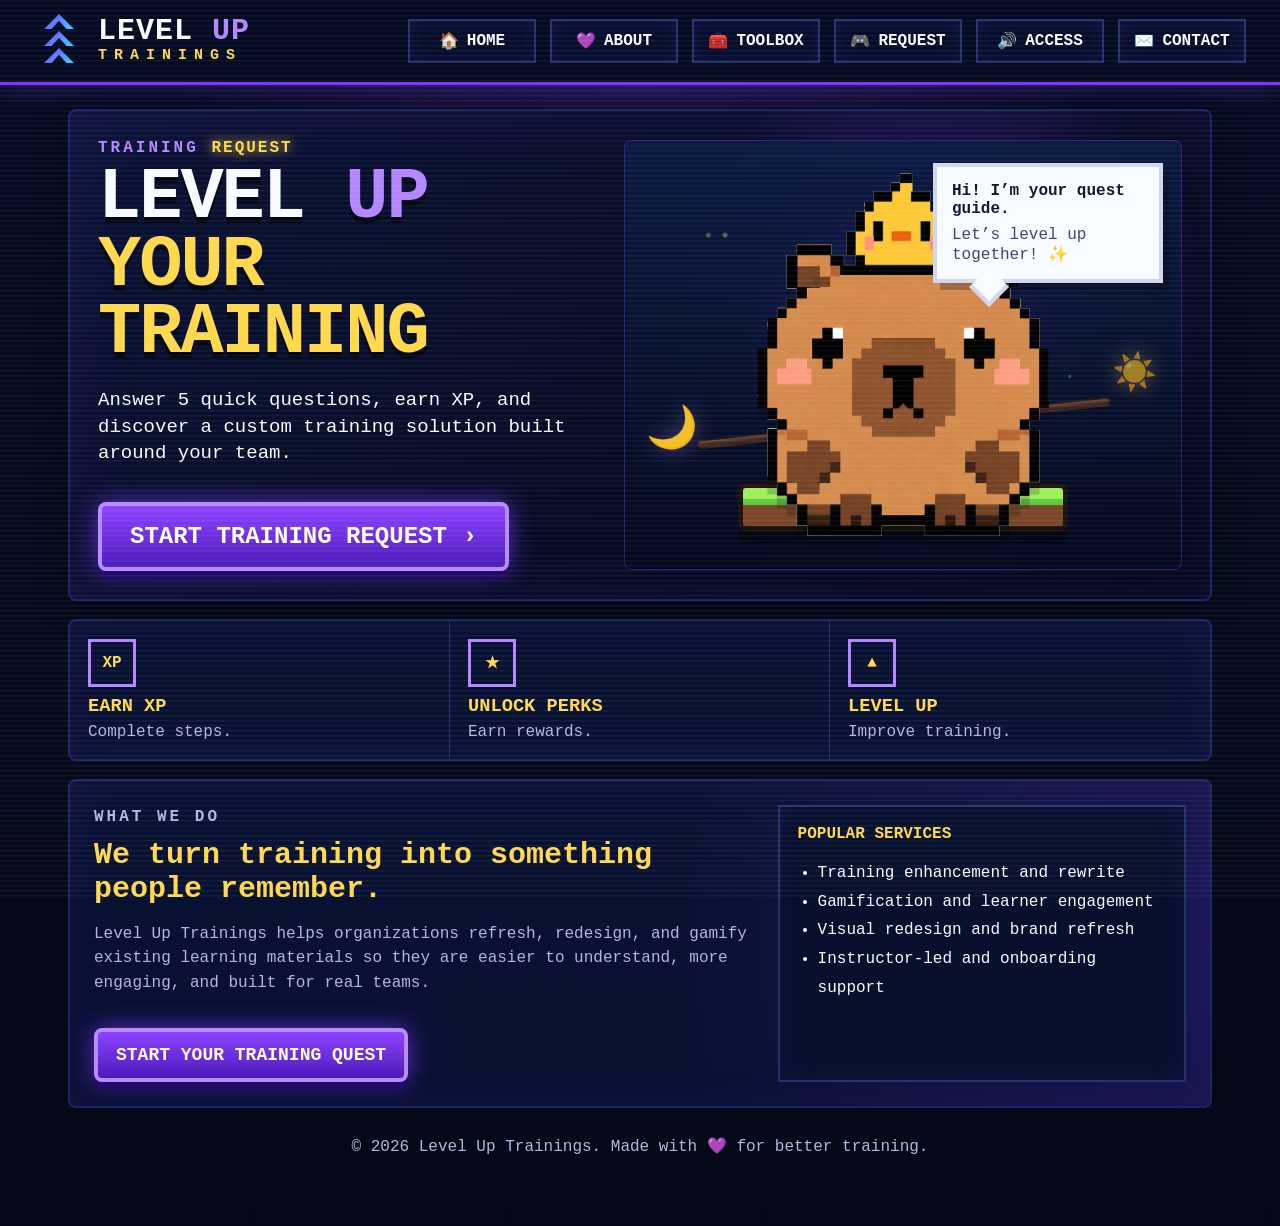
==== commit e1fff775: "Add files via upload" ====
--- a/index.html
+++ b/index.html
@@ -64,7 +64,7 @@
         <button type="button" id="installAppBtn" class="install-app-btn">⬇ INSTALL APP</button>
       </div>
 
-      <div class="mascot-stage">
+      <div class="mascot-stage clean-scene">
         <div class="sky"></div>
         <div class="mascot-glow"></div>
         <div class="scene-toggle-card" aria-label="Day and night mode toggle">
--- a/styles.css
+++ b/styles.css
@@ -2663,3 +2663,534 @@
     bottom: 32px !important;
   }
 }
+
+
+/* V18: hard override for cache + scene layering */
+
+/* Day mode title: remove heavy duplicated shadow entirely */
+body.light-mode .hero h2,
+body.light-mode .hero h2 *,
+body.light-mode .hero-copy h2,
+body.light-mode .hero-copy h2 *,
+body.light-mode h2,
+body.light-mode h2 span,
+body.light-mode h2 em {
+  text-shadow: none !important;
+  filter: none !important;
+}
+
+body.light-mode .hero h2,
+body.light-mode .hero-copy h2 {
+  color: #07102d !important;
+}
+
+body.light-mode .hero h2 span,
+body.light-mode .hero-copy h2 span {
+  color: #7e35ff !important;
+}
+
+body.light-mode .hero h2 em,
+body.light-mode .hero-copy h2 em {
+  color: #ef8b13 !important;
+}
+
+/* Make Cappy clearly sit in front of the entire teeter-totter */
+.mascot-stage {
+  position: relative !important;
+  isolation: isolate !important;
+  overflow: hidden !important;
+}
+
+/* Put the scene control in the background */
+.scene-toggle-card {
+  z-index: 1 !important;
+  position: absolute !important;
+  inset: auto 0 54px 0 !important;
+  width: 100% !important;
+  height: 155px !important;
+  transform: none !important;
+  background: transparent !important;
+  border: 0 !important;
+  box-shadow: none !important;
+  padding: 0 !important;
+  pointer-events: none !important;
+}
+
+.scene-toggle-card .celestial-toggle {
+  position: absolute !important;
+  inset: 0 !important;
+  width: 100% !important;
+  height: 100% !important;
+  pointer-events: none !important;
+}
+
+/* Keep the board behind, lower, and wider so it reads as background */
+.scene-toggle-card .seesaw {
+  z-index: 1 !important;
+  position: absolute !important;
+  left: 10% !important;
+  right: 10% !important;
+  bottom: 44px !important;
+  height: 56px !important;
+  opacity: .72 !important;
+  transform: rotate(-6deg) !important;
+}
+
+body.light-mode .scene-toggle-card .seesaw {
+  transform: rotate(6deg) !important;
+}
+
+.scene-toggle-card .seesaw-board {
+  top: 26px !important;
+  height: 9px !important;
+  border: 2px solid rgba(43, 23, 13, .75) !important;
+  background: linear-gradient(180deg, #9a5a30, #6c351c) !important;
+  box-shadow: 0 5px 0 rgba(0,0,0,.12) !important;
+}
+
+.scene-toggle-card .seesaw-base {
+  width: 40px !important;
+  height: 32px !important;
+  background: linear-gradient(180deg, #a46b37, #5e321b) !important;
+}
+
+/* Absolutely remove circles from sun/moon buttons */
+.scene-toggle-card .celestial,
+button.celestial,
+.celestial,
+body.light-mode .scene-toggle-card .celestial,
+body.light-mode button.celestial {
+  all: unset !important;
+  position: absolute !important;
+  display: block !important;
+  font-size: 38px !important;
+  line-height: 1 !important;
+  cursor: pointer !important;
+  pointer-events: auto !important;
+  border: none !important;
+  background: transparent !important;
+  box-shadow: none !important;
+  outline: none !important;
+  border-radius: 0 !important;
+  text-shadow: none !important;
+}
+
+.scene-toggle-card .celestial.moon {
+  left: 8% !important;
+  bottom: 44px !important;
+  filter: drop-shadow(0 0 8px rgba(126,53,255,.25)) !important;
+}
+
+.scene-toggle-card .celestial.sun {
+  right: 8% !important;
+  top: 10px !important;
+  filter: drop-shadow(0 0 10px rgba(255,216,75,.55)) !important;
+}
+
+body.light-mode .scene-toggle-card .celestial.sun {
+  transform: translateY(58px) scale(1.02) !important;
+  opacity: .95 !important;
+}
+
+body.light-mode .scene-toggle-card .celestial.moon {
+  transform: translateY(-44px) scale(.88) !important;
+  opacity: .48 !important;
+}
+
+/* Cappy, platform, and speech always win the stacking order */
+.mascot-stage #mascot {
+  position: relative !important;
+  z-index: 30 !important;
+  width: min(300px, 74%) !important;
+}
+
+.mascot-stage .platform {
+  position: absolute !important;
+  z-index: 25 !important;
+  width: 340px !important;
+  bottom: 38px !important;
+}
+
+.mascot-stage .speech {
+  z-index: 40 !important;
+}
+
+/* The note is below the character and subtle */
+.scene-toggle-card .mode-hint,
+.mode-hint {
+  position: absolute !important;
+  left: 50% !important;
+  bottom: -20px !important;
+  transform: translateX(-50%) !important;
+  width: 100% !important;
+  text-align: center !important;
+  font-size: 10px !important;
+  opacity: .55 !important;
+  pointer-events: none !important;
+}
+
+@media (max-width: 850px) {
+  .scene-toggle-card {
+    bottom: 44px !important;
+    height: 110px !important;
+  }
+
+  .scene-toggle-card .celestial,
+  button.celestial,
+  .celestial {
+    font-size: 27px !important;
+  }
+
+  .scene-toggle-card .seesaw {
+    left: 9% !important;
+    right: 9% !important;
+    bottom: 35px !important;
+  }
+
+  .scene-toggle-card .celestial.moon {
+    left: 5% !important;
+    bottom: 34px !important;
+  }
+
+  .scene-toggle-card .celestial.sun {
+    right: 5% !important;
+    top: 8px !important;
+  }
+
+  body.light-mode .scene-toggle-card .celestial.sun {
+    transform: translateY(42px) scale(1.02) !important;
+  }
+
+  body.light-mode .scene-toggle-card .celestial.moon {
+    transform: translateY(-32px) scale(.88) !important;
+  }
+}
+
+
+/* =========================================================
+   V19 CLEAN HERO SCENE
+   Purpose:
+   - Teeter-totter becomes a soft background prop.
+   - Cappy stays fully in front.
+   - Sun/moon no longer look like bordered buttons.
+   - Day-mode headline loses heavy stacked shadow.
+   ========================================================= */
+
+/* Clean light/day typography */
+body.light-mode .hero h2,
+body.light-mode .hero h2 span,
+body.light-mode .hero h2 em,
+body.light-mode .hero-copy h2,
+body.light-mode .hero-copy h2 span,
+body.light-mode .hero-copy h2 em {
+  text-shadow: none !important;
+  filter: none !important;
+}
+
+body.light-mode .hero h2,
+body.light-mode .hero-copy h2 {
+  color: #0b1435 !important;
+}
+
+body.light-mode .hero h2 span,
+body.light-mode .hero-copy h2 span {
+  color: #7e35ff !important;
+}
+
+body.light-mode .hero h2 em,
+body.light-mode .hero-copy h2 em {
+  color: #ef8b13 !important;
+}
+
+/* Clean stage composition */
+.clean-scene,
+.mascot-stage {
+  position: relative !important;
+  isolation: isolate !important;
+  min-height: 430px !important;
+  overflow: hidden !important;
+}
+
+/* Soft illustrated sky */
+.clean-scene .sky,
+.mascot-stage .sky {
+  z-index: 0 !important;
+  opacity: .38 !important;
+}
+
+body.light-mode .clean-scene .sky,
+body.light-mode .mascot-stage .sky {
+  opacity: .72 !important;
+}
+
+/* Glow behind Cappy */
+.clean-scene .mascot-glow,
+.mascot-stage .mascot-glow {
+  z-index: 1 !important;
+  width: 270px !important;
+  height: 270px !important;
+}
+
+/* The entire celestial toggle sits BEHIND Cappy */
+.clean-scene .scene-toggle-card,
+.mascot-stage .scene-toggle-card {
+  position: absolute !important;
+  z-index: 2 !important;
+  left: 50% !important;
+  right: auto !important;
+  bottom: 72px !important;
+  width: min(560px, 96%) !important;
+  height: 150px !important;
+  min-height: 0 !important;
+  padding: 0 !important;
+  transform: translateX(-50%) !important;
+  background: transparent !important;
+  border: 0 !important;
+  box-shadow: none !important;
+  backdrop-filter: none !important;
+  pointer-events: none !important;
+}
+
+.scene-title {
+  display: none !important;
+}
+
+.clean-scene .celestial-toggle,
+.mascot-stage .celestial-toggle {
+  position: absolute !important;
+  inset: 0 !important;
+  width: 100% !important;
+  height: 100% !important;
+  transform: none !important;
+  pointer-events: none !important;
+}
+
+/* Reset global button styling for sun/moon completely */
+.clean-scene .celestial,
+.mascot-stage .celestial,
+.clean-scene button.celestial,
+.mascot-stage button.celestial,
+body.light-mode .clean-scene .celestial,
+body.light-mode .mascot-stage .celestial {
+  all: unset !important;
+  position: absolute !important;
+  display: block !important;
+  width: auto !important;
+  height: auto !important;
+  min-width: 0 !important;
+  min-height: 0 !important;
+  padding: 0 !important;
+  margin: 0 !important;
+  border: 0 !important;
+  outline: 0 !important;
+  border-radius: 0 !important;
+  background: transparent !important;
+  box-shadow: none !important;
+  text-shadow: none !important;
+  font-size: 40px !important;
+  line-height: 1 !important;
+  cursor: pointer !important;
+  pointer-events: auto !important;
+  appearance: none !important;
+  -webkit-appearance: none !important;
+}
+
+/* Sun and moon sit outside Cappy's silhouette */
+.clean-scene .celestial.moon,
+.mascot-stage .celestial.moon {
+  left: 2% !important;
+  bottom: 46px !important;
+  filter: drop-shadow(0 0 10px rgba(179,134,255,.45)) !important;
+}
+
+.clean-scene .celestial.sun,
+.mascot-stage .celestial.sun {
+  right: 2% !important;
+  top: 8px !important;
+  filter: drop-shadow(0 0 12px rgba(255,216,75,.62)) !important;
+}
+
+/* Teeter-totter as low-opacity background prop */
+.clean-scene .seesaw,
+.mascot-stage .seesaw {
+  position: absolute !important;
+  z-index: 1 !important;
+  left: 11% !important;
+  right: 11% !important;
+  bottom: 52px !important;
+  height: 52px !important;
+  transform: rotate(-6deg) !important;
+  transform-origin: center !important;
+  opacity: .58 !important;
+  pointer-events: none !important;
+  transition: transform .65s cubic-bezier(.2,.9,.2,1), opacity .25s ease !important;
+}
+
+/* Wooden board instead of purple UI bar */
+.clean-scene .seesaw-board,
+.mascot-stage .seesaw-board {
+  position: absolute !important;
+  left: 0 !important;
+  right: 0 !important;
+  top: 25px !important;
+  height: 10px !important;
+  border: 2px solid rgba(43, 23, 13, .70) !important;
+  border-radius: 999px !important;
+  background: linear-gradient(180deg, #b87742 0%, #7b3f20 58%, #4e2818 100%) !important;
+  box-shadow: 0 5px 0 rgba(0,0,0,.12) !important;
+}
+
+.clean-scene .seesaw-base,
+.mascot-stage .seesaw-base {
+  position: absolute !important;
+  left: 50% !important;
+  bottom: 1px !important;
+  width: 38px !important;
+  height: 32px !important;
+  transform: translateX(-50%) !important;
+  background: linear-gradient(180deg, #b87742, #5e321b) !important;
+  clip-path: polygon(50% 0, 100% 100%, 0 100%) !important;
+  filter: drop-shadow(0 4px 0 rgba(0,0,0,.12)) !important;
+}
+
+/* Cappy and platform always in foreground */
+.clean-scene #mascot,
+.mascot-stage #mascot {
+  position: relative !important;
+  z-index: 20 !important;
+  width: min(292px, 72%) !important;
+  transform-origin: center bottom !important;
+  filter: drop-shadow(0 12px 0 rgba(0,0,0,.18)) !important;
+}
+
+.clean-scene .platform,
+.mascot-stage .platform {
+  position: absolute !important;
+  z-index: 18 !important;
+  width: 330px !important;
+  bottom: 38px !important;
+}
+
+/* Speech bubble front-most */
+.clean-scene .speech,
+.mascot-stage .speech {
+  z-index: 30 !important;
+}
+
+/* Optional hint becomes tiny/subtle */
+.clean-scene .mode-hint,
+.mascot-stage .mode-hint,
+.mode-hint {
+  position: absolute !important;
+  left: 50% !important;
+  bottom: -20px !important;
+  width: 100% !important;
+  transform: translateX(-50%) !important;
+  text-align: center !important;
+  font-size: 10px !important;
+  color: var(--muted) !important;
+  opacity: .48 !important;
+  pointer-events: none !important;
+}
+
+/* Theme movement */
+body.light-mode .clean-scene .seesaw,
+body.light-mode .mascot-stage .seesaw {
+  transform: rotate(6deg) !important;
+  opacity: .45 !important;
+}
+
+body.light-mode .clean-scene .celestial.sun,
+body.light-mode .mascot-stage .celestial.sun {
+  transform: translateY(56px) scale(1.04) !important;
+  opacity: .95 !important;
+}
+
+body.light-mode .clean-scene .celestial.moon,
+body.light-mode .mascot-stage .celestial.moon {
+  transform: translateY(-46px) scale(.88) !important;
+  opacity: .45 !important;
+}
+
+body:not(.light-mode) .clean-scene .celestial.moon,
+body:not(.light-mode) .mascot-stage .celestial.moon {
+  transform: translateY(0) scale(1.04) !important;
+  opacity: .95 !important;
+}
+
+body:not(.light-mode) .clean-scene .celestial.sun,
+body:not(.light-mode) .mascot-stage .celestial.sun {
+  transform: translateY(0) scale(.9) !important;
+  opacity: .62 !important;
+}
+
+/* Day mode: make hero feel bright without harsh shadows */
+body.light-mode .hero {
+  box-shadow: inset 0 0 50px rgba(126,53,255,.06), 0 10px 24px rgba(126,53,255,.08) !important;
+}
+
+body.light-mode .pixel-button {
+  box-shadow: 0 5px 0 #4b1bbb, 0 0 18px rgba(126,53,255,.28) !important;
+}
+
+/* Mobile */
+@media (max-width: 850px) {
+  .clean-scene,
+  .mascot-stage {
+    min-height: 330px !important;
+  }
+
+  .clean-scene .scene-toggle-card,
+  .mascot-stage .scene-toggle-card {
+    bottom: 52px !important;
+    width: min(330px, 96%) !important;
+    height: 105px !important;
+  }
+
+  .clean-scene .celestial,
+  .mascot-stage .celestial,
+  .clean-scene button.celestial,
+  .mascot-stage button.celestial {
+    font-size: 27px !important;
+  }
+
+  .clean-scene .celestial.moon,
+  .mascot-stage .celestial.moon {
+    left: 0 !important;
+    bottom: 32px !important;
+  }
+
+  .clean-scene .celestial.sun,
+  .mascot-stage .celestial.sun {
+    right: 0 !important;
+    top: 6px !important;
+  }
+
+  .clean-scene .seesaw,
+  .mascot-stage .seesaw {
+    left: 12% !important;
+    right: 12% !important;
+    bottom: 36px !important;
+  }
+
+  .clean-scene #mascot,
+  .mascot-stage #mascot {
+    width: min(225px, 72%) !important;
+  }
+
+  .clean-scene .platform,
+  .mascot-stage .platform {
+    width: 255px !important;
+    bottom: 31px !important;
+  }
+
+  body.light-mode .clean-scene .celestial.sun,
+  body.light-mode .mascot-stage .celestial.sun {
+    transform: translateY(40px) scale(1.04) !important;
+  }
+
+  body.light-mode .clean-scene .celestial.moon,
+  body.light-mode .mascot-stage .celestial.moon {
+    transform: translateY(-32px) scale(.88) !important;
+  }
+}
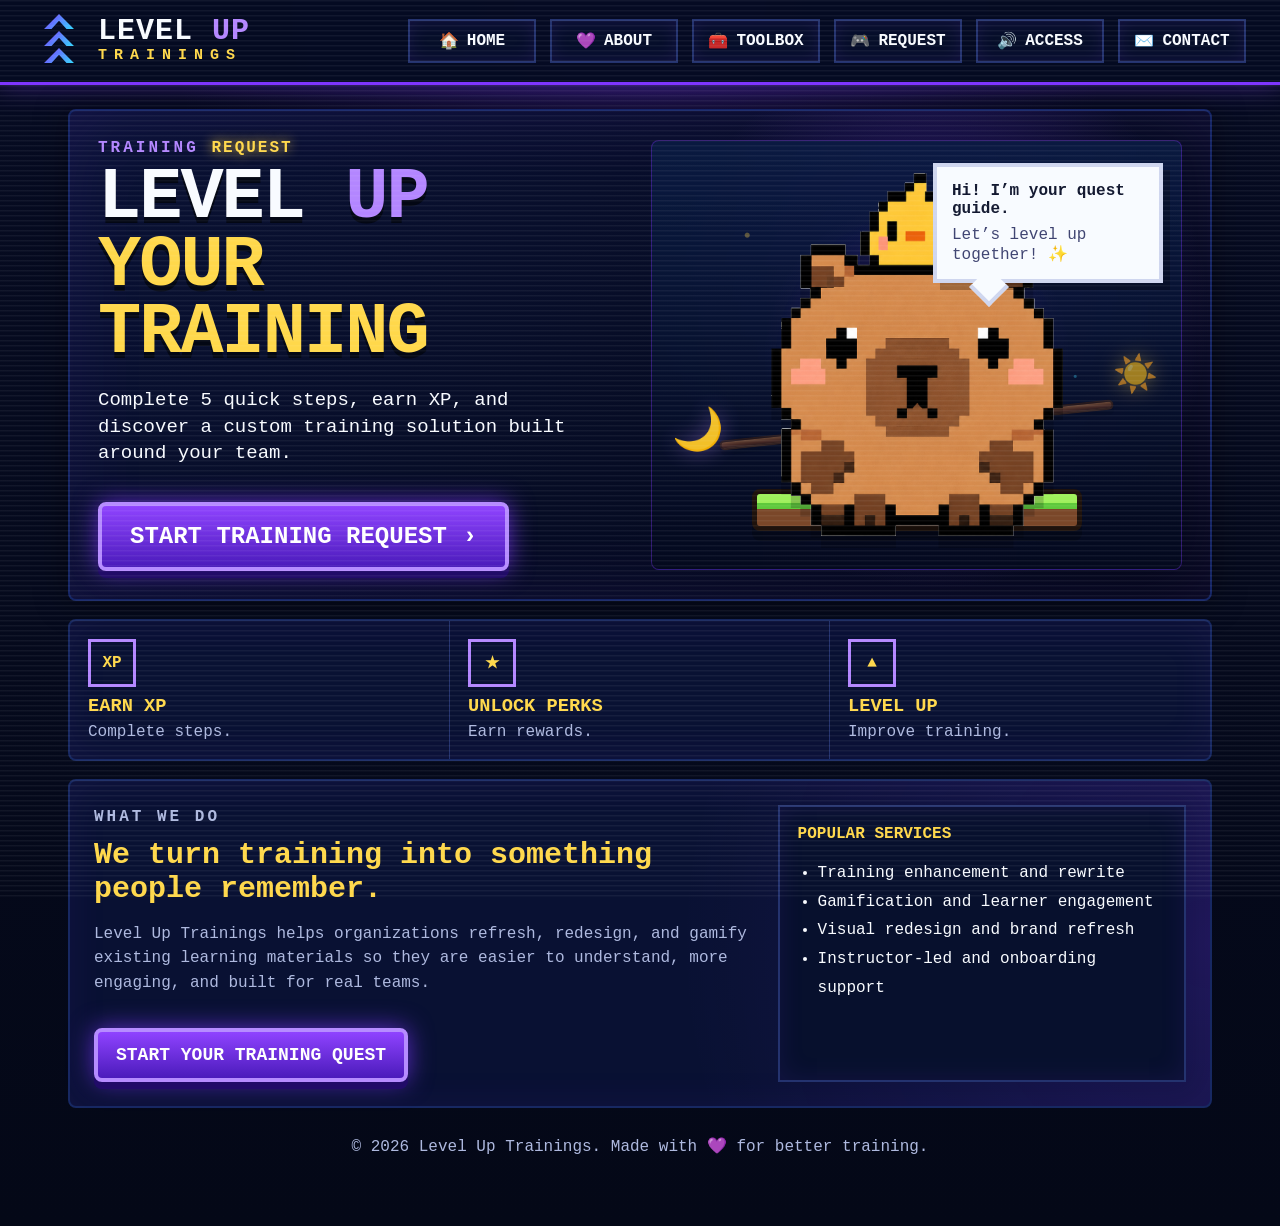
==== commit 81f1fd2e: "Add files via upload" ====
--- a/index.html
+++ b/index.html
@@ -59,7 +59,7 @@
       <div class="hero-copy">
         <p class="mini request-title">Training <span>reQUEST</span></p>
         <h2>LEVEL <span>UP</span><br><em>YOUR TRAINING</em></h2>
-        <p class="intro">Answer 5 quick questions, earn XP, and discover a custom training solution built around your team.</p>
+        <p class="intro">Complete 5 quick steps, earn XP, and discover a custom training solution built around your team.</p>
         <a class="pixel-button" href="quest.html">START TRAINING reQUEST <span>›</span></a>
         <button type="button" id="installAppBtn" class="install-app-btn">⬇ INSTALL APP</button>
       </div>
--- a/styles.css
+++ b/styles.css
@@ -1386,28 +1386,18 @@
 }
 
 
-/* V13: Sun/Moon teeter-totter day/night mode */
+/* V19 FINAL CLEAN: replaces old stacked V13-V18 scene CSS */
+
 body.light-mode {
-  --bg: #fff9e9;
-  --panel: #fffdf4;
-  --panel2: #fff4d8;
-  --line: #c9a8ff;
-  --purple: #7e35ff;
-  --purple2: #8d55ff;
-  --gold: #ef8b13;
-  --cyan: #3aa8d8;
-  --white: #0c1534;
-  --muted: #304066;
-  --green: #137a37;
-  background:
-    radial-gradient(circle at top, rgba(255,216,75,.28), transparent 34%),
-    linear-gradient(180deg, #fff9e9 0%, #fffdf4 100%);
-  color: #0c1534;
-}
-
-body.light-mode .topbar {
-  background: rgba(255, 253, 244, .96);
-}
+  --bg:#fff9e9; --panel:#fffdf4; --panel2:#fff4d8; --line:#c9a8ff;
+  --purple:#7e35ff; --purple2:#8d55ff; --gold:#ef8b13; --cyan:#3aa8d8;
+  --white:#0c1534; --muted:#304066; --green:#137a37;
+  background: radial-gradient(circle at top, rgba(255,216,75,.24), transparent 34%),
+              linear-gradient(180deg, #fff9e9 0%, #fffdf4 100%);
+  color:#0c1534;
+}
+
+body.light-mode .topbar { background:rgba(255,253,244,.96); }
 
 body.light-mode .hero,
 body.light-mode .feature-row,
@@ -1415,1782 +1405,311 @@
 body.light-mode .info-section,
 body.light-mode .page-hero,
 body.light-mode .contact {
-  background:
-    radial-gradient(circle at right, rgba(126,53,255,.10), transparent 50%),
-    rgba(255, 253, 244, .92);
-}
-
-body.light-mode .mascot-stage {
-  background:
-    radial-gradient(circle at center, rgba(255,216,75,.22), transparent 48%),
-    linear-gradient(180deg, rgba(204,238,255,.9), rgba(255,246,216,.95));
-}
-
-body.light-mode .sky {
-  opacity: .55;
-  background:
-    radial-gradient(circle at 25% 25%, rgba(255,216,75,.65) 0 3px, transparent 4px),
-    radial-gradient(circle at 70% 30%, rgba(90,170,220,.35) 0 28px, transparent 30px),
-    radial-gradient(circle at 45% 55%, rgba(90,170,220,.28) 0 22px, transparent 24px),
-    linear-gradient(180deg, rgba(188,229,255,.65), rgba(255,246,216,.5));
-}
-
-.celestial-toggle {
-  position: absolute;
-  z-index: 3;
-  left: 50%;
-  bottom: 36px;
-  width: 340px;
-  height: 130px;
-  transform: translateX(-50%);
-  pointer-events: none;
-}
-
-.celestial {
-  position: absolute;
-  z-index: 5;
-  width: 68px;
-  height: 68px;
-  border: 3px solid var(--purple2);
-  border-radius: 50%;
-  background: rgba(7,16,45,.85);
-  box-shadow: 0 0 20px rgba(126,53,255,.55);
-  cursor: pointer;
-  pointer-events: auto;
-  font-size: 34px;
-  display: grid;
-  place-items: center;
-  transition: transform .65s cubic-bezier(.2,.9,.2,1), filter .3s ease, box-shadow .3s ease;
-}
-
-.celestial:hover {
-  filter: brightness(1.2);
-}
-
-.celestial.moon {
-  left: 0;
-  bottom: 18px;
-}
-
-.celestial.sun {
-  right: 0;
-  top: 6px;
-}
-
-.seesaw {
-  position: absolute;
-  left: 45px;
-  right: 45px;
-  bottom: 46px;
-  height: 70px;
-  transform: rotate(-10deg);
-  transform-origin: center;
-  transition: transform .65s cubic-bezier(.2,.9,.2,1);
-}
-
-.seesaw-board {
-  position: absolute;
-  left: 0;
-  right: 0;
-  top: 22px;
-  height: 12px;
-  background: linear-gradient(90deg, #7e35ff, #b386ff, #7e35ff);
-  border: 3px solid #21105c;
-  box-shadow: 0 0 18px rgba(126,53,255,.45);
-}
-
-.seesaw-base {
-  position: absolute;
-  left: 50%;
-  bottom: 0;
-  width: 54px;
-  height: 48px;
-  transform: translateX(-50%);
-  background: linear-gradient(180deg, var(--purple2), var(--purple));
-  clip-path: polygon(50% 0, 100% 100%, 0 100%);
-  filter: drop-shadow(0 0 10px rgba(126,53,255,.45));
-}
-
-body.light-mode .seesaw {
-  transform: rotate(10deg);
-}
-
-body.light-mode .celestial.sun {
-  transform: translateY(76px) scale(1.08);
-  box-shadow: 0 0 24px rgba(255,216,75,.85);
-  background: #fff7ce;
-}
-
-body.light-mode .celestial.moon {
-  transform: translateY(-78px) scale(.92);
-  opacity: .82;
-}
-
-body:not(.light-mode) .celestial.moon {
-  box-shadow: 0 0 24px rgba(179,134,255,.85);
-}
-
-body:not(.light-mode) .celestial.sun {
-  opacity: .9;
-}
-
-.mode-hint {
-  position: absolute;
-  z-index: 4;
-  bottom: 4px;
-  left: 50%;
-  transform: translateX(-50%);
-  margin: 0;
-  font-size: 12px;
-  color: var(--muted);
-  text-align: center;
-  width: 260px;
-}
-
-body.light-mode .speech {
-  background: #ffffff;
-  color: #15122f;
-}
-
-body.light-mode .speech:after {
-  background: #ffffff;
-}
-
-body.light-mode .speech p {
-  color: #4d4d7a;
+  background: radial-gradient(circle at right, rgba(126,53,255,.08), transparent 50%),
+              rgba(255,253,244,.94);
+  box-shadow: inset 0 0 40px rgba(126,53,255,.05), 0 8px 22px rgba(12,21,52,.08);
 }
 
 body.light-mode nav a,
 body.light-mode .service-card,
 body.light-mode .toolbox-card,
 body.light-mode .contact-card,
-body.light-mode .hover-popup {
-  background: rgba(255,255,255,.84);
-}
+body.light-mode .hover-popup { background:rgba(255,255,255,.84); }
 
 body.light-mode input[type="text"],
 body.light-mode input[type="email"],
 body.light-mode input[type="date"],
-body.light-mode textarea {
-  background: #ffffff;
-  color: #0c1534;
-}
-
-@media (max-width: 850px) {
-  .celestial-toggle {
-    width: 245px;
-    height: 96px;
-    bottom: 26px;
-  }
-
-  .celestial {
-    width: 48px;
-    height: 48px;
-    font-size: 24px;
-  }
-
-  .celestial.moon {
-    bottom: 16px;
-  }
-
-  .celestial.sun {
-    top: 4px;
-  }
-
-  .seesaw {
-    left: 32px;
-    right: 32px;
-    bottom: 36px;
-  }
-
-  body.light-mode .celestial.sun {
-    transform: translateY(52px) scale(1.05);
-  }
-
-  body.light-mode .celestial.moon {
-    transform: translateY(-54px) scale(.92);
-  }
-
-  .mode-hint {
-    display: none;
-  }
-}
-
-
-/* V14: polished integrated day/night scene */
-.mascot-stage {
-  min-height: 430px;
-  overflow: hidden;
-}
-
-.mascot-stage::before {
-  content: "";
-  position: absolute;
-  inset: 0;
-  z-index: 0;
-  opacity: .55;
-  background:
-    radial-gradient(circle at 15% 22%, rgba(255,216,75,.7) 0 2px, transparent 3px),
-    radial-gradient(circle at 78% 25%, rgba(179,134,255,.65) 0 2px, transparent 3px),
-    radial-gradient(circle at 63% 65%, rgba(52,216,255,.45) 0 1px, transparent 2px);
-  animation: twinkle 2.4s ease-in-out infinite alternate;
-}
-
-@keyframes twinkle {
-  from { opacity: .32; }
-  to { opacity: .7; }
-}
-
-.scene-toggle-card {
-  position: absolute;
-  right: 22px;
-  bottom: 18px;
-  z-index: 5;
-  width: 290px;
-  min-height: 150px;
-  border: 3px solid rgba(179,134,255,.75);
-  border-radius: 18px;
-  background:
-    radial-gradient(circle at 80% 26%, rgba(255,216,75,.14), transparent 42%),
-    rgba(7,16,45,.78);
-  box-shadow:
-    0 0 28px rgba(126,53,255,.38),
-    inset 0 0 26px rgba(126,53,255,.14);
-  backdrop-filter: blur(4px);
-  padding: 14px 16px 10px;
-}
-
-.scene-title {
-  margin: 0 0 4px;
-  color: var(--gold);
-  text-align: center;
-  font-weight: 900;
-  letter-spacing: 1px;
-  text-transform: uppercase;
-}
-
-.scene-toggle-card .celestial-toggle {
-  position: relative;
-  left: auto;
-  bottom: auto;
-  width: 100%;
-  height: 84px;
-  transform: none;
-}
-
-.scene-toggle-card .celestial {
-  width: 50px;
-  height: 50px;
-  font-size: 25px;
-  border-width: 3px;
-}
-
-.scene-toggle-card .celestial.moon {
-  left: 14px;
-  bottom: 16px;
-}
-
-.scene-toggle-card .celestial.sun {
-  right: 14px;
-  top: 8px;
-}
-
-.scene-toggle-card .seesaw {
-  left: 58px;
-  right: 58px;
-  bottom: 28px;
-  height: 54px;
-}
-
-.scene-toggle-card .seesaw-board {
-  height: 9px;
-  top: 22px;
-  border-width: 2px;
-}
-
-.scene-toggle-card .seesaw-base {
-  width: 40px;
-  height: 34px;
-}
-
-.scene-toggle-card .mode-hint {
-  position: static;
-  transform: none;
-  width: auto;
-  margin-top: 0;
-  color: var(--muted);
-}
-
-#mascot {
-  z-index: 4;
-  width: min(295px, 74%);
-  transform-origin: center bottom;
-}
-
-.platform {
-  z-index: 2;
-  width: 360px;
-  height: 48px;
-  bottom: 42px;
-  border-radius: 8px;
-  background:
-    linear-gradient(180deg, #9ef05a 0 28%, #5fc93c 28% 46%, #7a4729 46% 100%);
-}
-
-body.light-mode .scene-toggle-card {
-  background:
-    radial-gradient(circle at 78% 18%, rgba(255,216,75,.28), transparent 44%),
-    rgba(255,255,255,.72);
-  border-color: rgba(126,53,255,.42);
-}
-
-body.light-mode .scene-toggle-card .seesaw {
-  transform: rotate(10deg);
-}
-
-body.light-mode .scene-toggle-card .celestial.sun {
-  transform: translateY(42px) scale(1.08);
-  box-shadow: 0 0 26px rgba(255,216,75,.9);
-}
-
-body.light-mode .scene-toggle-card .celestial.moon {
-  transform: translateY(-42px) scale(.9);
-  opacity: .75;
-}
-
-body:not(.light-mode) .scene-toggle-card .seesaw {
-  transform: rotate(-10deg);
-}
-
-body:not(.light-mode) .scene-toggle-card .celestial.moon {
-  box-shadow: 0 0 26px rgba(179,134,255,.85);
-}
-
-body:not(.light-mode) .scene-toggle-card .celestial.sun {
-  opacity: .88;
-}
-
-body.light-mode .mascot-stage::before {
-  background:
-    radial-gradient(circle at 20% 30%, rgba(255,174,70,.4) 0 2px, transparent 3px),
-    radial-gradient(circle at 72% 25%, rgba(70,170,220,.35) 0 28px, transparent 30px),
-    radial-gradient(circle at 38% 58%, rgba(70,170,220,.22) 0 22px, transparent 24px);
-}
-
-body.light-mode .platform {
-  background:
-    linear-gradient(180deg, #b8f57f 0 32%, #6ed34c 32% 50%, #8b5b34 50% 100%);
-}
-
-@media (max-width: 850px) {
-  .mascot-stage {
-    min-height: 340px;
-  }
-
-  #mascot {
-    width: min(230px, 70%);
-  }
-
-  .platform {
-    width: 260px;
-    height: 34px;
-    bottom: 35px;
-  }
-
-  .scene-toggle-card {
-    right: 50%;
-    transform: translateX(50%);
-    bottom: 6px;
-    width: min(270px, calc(100% - 18px));
-    min-height: 104px;
-    padding: 8px 12px 6px;
-  }
-
-  .scene-title {
-    font-size: 11px;
-  }
-
-  .scene-toggle-card .celestial-toggle {
-    height: 62px;
-  }
-
-  .scene-toggle-card .celestial {
-    width: 38px;
-    height: 38px;
-    font-size: 19px;
-  }
-
-  .scene-toggle-card .celestial.moon {
-    left: 20px;
-    bottom: 12px;
-  }
-
-  .scene-toggle-card .celestial.sun {
-    right: 20px;
-    top: 6px;
-  }
-
-  .scene-toggle-card .seesaw {
-    left: 62px;
-    right: 62px;
-    bottom: 20px;
-    height: 42px;
-  }
-
-  .scene-toggle-card .mode-hint {
-    display: none;
-  }
-
-  body.light-mode .scene-toggle-card .celestial.sun {
-    transform: translateY(30px) scale(1.05);
-  }
-
-  body.light-mode .scene-toggle-card .celestial.moon {
-    transform: translateY(-30px) scale(.9);
-  }
-}
-
-
-/* V15: cleaner day mode + more natural mascot scene */
-body.light-mode .hero h2 {
-  text-shadow: 0 3px 0 rgba(12, 21, 52, .22);
-}
-
-body.light-mode .hero h2 em {
-  text-shadow: 0 3px 0 rgba(239, 139, 19, .25);
-}
-
-body.light-mode .brand h1,
-body.light-mode .page-hero h2 {
-  text-shadow: none;
-}
-
-.mascot-stage {
-  isolation: isolate;
-}
-
-.mascot-stage .mascot-glow {
-  z-index: 1;
-}
-
-.mascot-stage .platform {
-  z-index: 2;
-}
-
-.mascot-stage #mascot {
-  z-index: 4;
-}
-
-/* Put the mode selector behind/around the mascot instead of over the body */
-.scene-toggle-card {
-  position: absolute;
-  z-index: 3;
-  right: 18px;
-  bottom: 14px;
-  width: 270px;
-  min-height: 118px;
-  padding: 10px 14px 8px;
-  border-radius: 18px;
-  border: 2px solid rgba(179,134,255,.42);
-  background:
-    radial-gradient(circle at 78% 22%, rgba(255,216,75,.12), transparent 42%),
-    rgba(7, 16, 45, .48);
-  box-shadow:
-    inset 0 0 24px rgba(126,53,255,.12),
-    0 0 18px rgba(126,53,255,.18);
-  backdrop-filter: blur(2px);
-}
-
-.scene-title {
-  margin: 0 0 2px;
-  font-size: 11px;
-  color: var(--gold);
-  text-align: center;
-  font-weight: 900;
-  letter-spacing: 1px;
-  text-transform: uppercase;
-}
-
-.scene-toggle-card .celestial-toggle {
-  position: relative;
-  left: auto;
-  bottom: auto;
-  width: 100%;
-  height: 70px;
-  transform: none;
-  pointer-events: none;
-}
-
-.scene-toggle-card .celestial {
-  width: auto;
-  height: auto;
-  min-width: 0;
-  border: 0 !important;
-  border-radius: 0 !important;
-  background: transparent !important;
-  box-shadow: none !important;
-  filter: drop-shadow(0 0 8px rgba(255,216,75,.55));
-  font-size: 34px;
-  padding: 0;
-  display: grid;
-  place-items: center;
-  pointer-events: auto;
-  transition: transform .65s cubic-bezier(.2,.9,.2,1), opacity .25s ease, filter .25s ease;
-}
-
-.scene-toggle-card .celestial.moon {
-  left: 18px;
-  bottom: 16px;
-  position: absolute;
-  filter: drop-shadow(0 0 8px rgba(179,134,255,.65));
-}
-
-.scene-toggle-card .celestial.sun {
-  right: 18px;
-  top: 8px;
-  position: absolute;
-  filter: drop-shadow(0 0 10px rgba(255,216,75,.85));
-}
-
-.scene-toggle-card .seesaw {
-  position: absolute;
-  left: 54px;
-  right: 54px;
-  bottom: 25px;
-  height: 48px;
-  transform: rotate(-10deg);
-  transform-origin: center;
-  transition: transform .65s cubic-bezier(.2,.9,.2,1);
-}
-
-.scene-toggle-card .seesaw-board {
-  position: absolute;
-  left: 0;
-  right: 0;
-  top: 21px;
-  height: 9px;
-  border: 2px solid rgba(33,16,92,.8);
-  background: linear-gradient(90deg, #6a22d8, #b386ff, #6a22d8);
-  box-shadow: 0 0 14px rgba(126,53,255,.32);
-}
-
-.scene-toggle-card .seesaw-base {
-  position: absolute;
-  left: 50%;
-  bottom: 0;
-  width: 38px;
-  height: 30px;
-  transform: translateX(-50%);
-  background: linear-gradient(180deg, var(--purple2), var(--purple));
-  clip-path: polygon(50% 0, 100% 100%, 0 100%);
-  filter: drop-shadow(0 0 8px rgba(126,53,255,.35));
-}
-
-.scene-toggle-card .mode-hint {
-  position: static;
-  transform: none;
-  width: auto;
-  margin: 0;
-  font-size: 10px;
-  opacity: .78;
-  text-align: center;
-  color: var(--muted);
-}
-
-body.light-mode .scene-toggle-card {
-  background:
-    radial-gradient(circle at 78% 18%, rgba(255,216,75,.20), transparent 44%),
-    rgba(255, 255, 255, .54);
-  border-color: rgba(126,53,255,.28);
-  box-shadow:
-    inset 0 0 22px rgba(126,53,255,.08),
-    0 0 16px rgba(126,53,255,.10);
-}
-
-body.light-mode .scene-toggle-card .seesaw {
-  transform: rotate(10deg);
-}
-
-body.light-mode .scene-toggle-card .celestial.sun {
-  transform: translateY(37px) scale(1.08);
-  opacity: 1;
-}
-
-body.light-mode .scene-toggle-card .celestial.moon {
-  transform: translateY(-37px) scale(.92);
-  opacity: .58;
-}
-
-body:not(.light-mode) .scene-toggle-card .celestial.moon {
-  transform: translateY(0) scale(1.08);
-  opacity: 1;
-}
-
-body:not(.light-mode) .scene-toggle-card .celestial.sun {
-  transform: translateY(0) scale(.92);
-  opacity: .72;
-}
-
-/* Lift mascot/platform slightly so toggle has breathing room */
-@media (min-width: 851px) {
-  .mascot-stage #mascot {
-    width: min(285px, 70%);
-    transform-origin: center bottom;
-  }
-
-  .mascot-stage .platform {
-    width: 315px;
-    bottom: 42px;
-  }
-}
-
-@media (max-width: 850px) {
-  .scene-toggle-card {
-    right: 50%;
-    transform: translateX(50%);
-    bottom: 6px;
-    width: min(255px, calc(100% - 18px));
-    min-height: 88px;
-    padding: 7px 10px 5px;
-  }
-
-  .scene-title {
-    font-size: 10px;
-  }
-
-  .scene-toggle-card .celestial-toggle {
-    height: 54px;
-  }
-
-  .scene-toggle-card .celestial {
-    font-size: 25px;
-  }
-
-  .scene-toggle-card .celestial.moon {
-    left: 24px;
-    bottom: 10px;
-  }
-
-  .scene-toggle-card .celestial.sun {
-    right: 24px;
-    top: 4px;
-  }
-
-  .scene-toggle-card .seesaw {
-    left: 58px;
-    right: 58px;
-    bottom: 18px;
-  }
-
-  .scene-toggle-card .mode-hint {
-    display: none;
-  }
-
-  body.light-mode .scene-toggle-card .celestial.sun {
-    transform: translateY(27px) scale(1.08);
-  }
-
-  body.light-mode .scene-toggle-card .celestial.moon {
-    transform: translateY(-27px) scale(.9);
-  }
-}
-
-
-/* V16 FINAL: Cappy scene cleanup + day mode text cleanup */
-
-/* Day mode: remove the heavy stacked/double-shadow effect from the hero headline */
-body.light-mode .hero h2,
-body.light-mode .hero h2 span,
-body.light-mode .hero h2 em {
-  text-shadow: 0 2px 0 rgba(12, 21, 52, .14) !important;
-}
-
-body.light-mode .hero h2 {
-  filter: none !important;
-}
-
-body.light-mode .hero h2 em {
-  color: #ef8b13 !important;
-}
-
-body.light-mode .brand h1,
-body.light-mode .brand h1 b,
-body.light-mode .page-hero h2 {
-  text-shadow: none !important;
-  filter: none !important;
-}
-
-/* Make the mascot scene feel intentional */
-.mascot-stage {
-  isolation: isolate !important;
-  overflow: hidden !important;
-}
-
-/* Background sky */
-.mascot-stage .sky {
-  z-index: 0 !important;
-}
-
-/* Soft glow behind Cappy */
-.mascot-stage .mascot-glow {
-  z-index: 1 !important;
-}
-
-/* Put the mode control BEHIND Cappy, not over his face/body */
-.scene-toggle-card {
-  position: absolute !important;
-  left: 50% !important;
-  right: auto !important;
-  bottom: 48px !important;
-  transform: translateX(-50%) !important;
-  z-index: 2 !important;
-
-  width: min(500px, 92%) !important;
-  min-height: 118px !important;
-  padding: 0 !important;
-
-  background: transparent !important;
-  border: 0 !important;
-  box-shadow: none !important;
-  backdrop-filter: none !important;
-  pointer-events: none !important;
-}
-
-/* Hide the little card title so the scene is cleaner */
-.scene-title {
-  display: none !important;
-}
-
-/* Keep the tappable sun/moon, but make them look like illustrated scene objects */
-.scene-toggle-card .celestial-toggle {
-  position: relative !important;
-  width: 100% !important;
-  height: 120px !important;
-  left: auto !important;
-  bottom: auto !important;
-  transform: none !important;
-  pointer-events: none !important;
-}
-
-/* REMOVE circles, borders, button styling around sun/moon */
-.scene-toggle-card .celestial,
-.celestial,
-button.celestial {
-  background: transparent !important;
-  border: 0 !important;
-  outline: 0 !important;
-  box-shadow: none !important;
-  border-radius: 0 !important;
-  padding: 0 !important;
-
-  width: auto !important;
-  height: auto !important;
-  min-width: 0 !important;
-
-  font-size: 38px !important;
-  line-height: 1 !important;
-  display: grid !important;
-  place-items: center !important;
-
-  pointer-events: auto !important;
-  cursor: pointer !important;
-  transition: transform .65s cubic-bezier(.2,.9,.2,1), opacity .25s ease, filter .25s ease !important;
-}
-
-.scene-toggle-card .celestial.moon {
-  position: absolute !important;
-  left: 16px !important;
-  bottom: 34px !important;
-  filter: drop-shadow(0 0 8px rgba(126,53,255,.42)) !important;
-}
-
-.scene-toggle-card .celestial.sun {
-  position: absolute !important;
-  right: 16px !important;
-  top: 16px !important;
-  filter: drop-shadow(0 0 10px rgba(255,216,75,.72)) !important;
-}
-
-/* Wooden teeter-totter style, behind Cappy */
-.scene-toggle-card .seesaw {
-  position: absolute !important;
-  left: 64px !important;
-  right: 64px !important;
-  bottom: 46px !important;
-  height: 54px !important;
-  transform: rotate(-8deg) !important;
-  transform-origin: center !important;
-  transition: transform .65s cubic-bezier(.2,.9,.2,1) !important;
-  z-index: 1 !important;
-}
-
-.scene-toggle-card .seesaw-board {
-  position: absolute !important;
-  left: 0 !important;
-  right: 0 !important;
-  top: 24px !important;
-  height: 12px !important;
-  border: 3px solid #2b170d !important;
-  border-radius: 3px !important;
-  background: linear-gradient(180deg, #9a5a30 0%, #7a3d21 55%, #4b2414 100%) !important;
-  box-shadow: 0 7px 0 rgba(0,0,0,.20) !important;
-}
-
-.scene-toggle-card .seesaw-base {
-  position: absolute !important;
-  left: 50% !important;
-  bottom: 0 !important;
-  width: 46px !important;
-  height: 36px !important;
-  transform: translateX(-50%) !important;
-  background: linear-gradient(180deg, #a46b37, #5e321b) !important;
-  clip-path: polygon(50% 0, 100% 100%, 0 100%) !important;
-  filter: drop-shadow(0 4px 0 rgba(0,0,0,.20)) !important;
-}
-
-/* Hint below the scene, not on top of Cappy */
-.scene-toggle-card .mode-hint,
-.mode-hint {
-  position: absolute !important;
-  left: 50% !important;
-  bottom: -16px !important;
-  transform: translateX(-50%) !important;
-  width: 100% !important;
-  margin: 0 !important;
-  text-align: center !important;
-  font-size: 10px !important;
-  opacity: .70 !important;
-  color: var(--muted) !important;
-}
-
-/* Cappy and platform are in front of the teeter-totter */
-.mascot-stage #mascot {
-  position: relative !important;
-  z-index: 4 !important;
-  width: min(300px, 74%) !important;
-  transform-origin: center bottom !important;
-}
-
-.mascot-stage .platform {
-  z-index: 3 !important;
-  width: 340px !important;
-  bottom: 38px !important;
-}
-
-/* Speech bubble stays front */
-.mascot-stage .speech {
-  z-index: 6 !important;
-}
-
-/* Day mode specific positions: sun lower, moon higher, board tips the other way */
-body.light-mode .scene-toggle-card .seesaw {
-  transform: rotate(8deg) !important;
-}
-
-body.light-mode .scene-toggle-card .celestial.sun {
-  transform: translateY(46px) scale(1.04) !important;
-  opacity: 1 !important;
-}
-
-body.light-mode .scene-toggle-card .celestial.moon {
-  transform: translateY(-46px) scale(.92) !important;
-  opacity: .62 !important;
-}
-
-/* Night mode positions */
-body:not(.light-mode) .scene-toggle-card .celestial.moon {
-  transform: translateY(0) scale(1.06) !important;
-  opacity: 1 !important;
-}
-
-body:not(.light-mode) .scene-toggle-card .celestial.sun {
-  transform: translateY(0) scale(.92) !important;
-  opacity: .72 !important;
-}
-
-/* Keep sun/moon out from under Cappy as much as possible */
-@media (min-width: 851px) {
-  .hero {
-    grid-template-columns: .95fr 1.05fr !important;
-  }
-
-  .mascot-stage {
-    min-height: 420px !important;
-  }
-
-  .scene-toggle-card {
-    width: min(560px, 96%) !important;
-    bottom: 54px !important;
-  }
-
-  .scene-toggle-card .celestial.moon {
-    left: 28px !important;
-  }
-
-  .scene-toggle-card .celestial.sun {
-    right: 28px !important;
-  }
-}
-
-@media (max-width: 850px) {
-  .scene-toggle-card {
-    width: min(310px, 94%) !important;
-    bottom: 38px !important;
-  }
-
-  .scene-toggle-card .celestial-toggle {
-    height: 90px !important;
-  }
-
-  .scene-toggle-card .celestial,
-  .celestial,
-  button.celestial {
-    font-size: 27px !important;
-  }
-
-  .scene-toggle-card .celestial.moon {
-    left: 8px !important;
-    bottom: 28px !important;
-  }
-
-  .scene-toggle-card .celestial.sun {
-    right: 8px !important;
-    top: 14px !important;
-  }
-
-  .scene-toggle-card .seesaw {
-    left: 44px !important;
-    right: 44px !important;
-    bottom: 36px !important;
-  }
-
-  body.light-mode .scene-toggle-card .celestial.sun {
-    transform: translateY(34px) scale(1.04) !important;
-  }
-
-  body.light-mode .scene-toggle-card .celestial.moon {
-    transform: translateY(-34px) scale(.92) !important;
-  }
-
-  .mascot-stage #mascot {
-    width: min(230px, 72%) !important;
-  }
-
-  .mascot-stage .platform {
-    width: 255px !important;
-    bottom: 32px !important;
-  }
-
-  body.light-mode .hero h2,
-  body.light-mode .hero h2 span,
-  body.light-mode .hero h2 em {
-    text-shadow: 0 1px 0 rgba(12, 21, 52, .12) !important;
-  }
-}
-
-
-/* V17: final clean scene fixes */
-
-/* Clean day-mode headline: remove stacked/doubled shadow */
+body.light-mode textarea { background:#fff; color:#0c1534; }
+
 body.light-mode .hero h2,
 body.light-mode .hero h2 span,
 body.light-mode .hero h2 em,
 body.light-mode .hero-copy h2,
 body.light-mode .hero-copy h2 span,
 body.light-mode .hero-copy h2 em {
-  text-shadow: 0 2px 0 rgba(6, 11, 34, .12) !important;
-  filter: none !important;
-}
-
-body.light-mode .hero h2 em,
-body.light-mode .hero-copy h2 em {
-  color: #ef8b13 !important;
-}
-
-/* Make the mascot scene layer correctly */
-.mascot-stage {
-  isolation: isolate !important;
-  overflow: hidden !important;
-}
-
-.mascot-stage .sky {
-  z-index: 0 !important;
-}
-
-.mascot-stage .mascot-glow {
-  z-index: 1 !important;
-}
-
-/* The entire toggle layer goes behind Cappy */
-.scene-toggle-card {
-  position: absolute !important;
-  left: 50% !important;
-  right: auto !important;
-  bottom: 74px !important;
-  transform: translateX(-50%) !important;
-  z-index: 2 !important;
-  width: min(600px, 96%) !important;
-  min-height: 130px !important;
-  padding: 0 !important;
-  background: transparent !important;
-  border: 0 !important;
-  box-shadow: none !important;
-  backdrop-filter: none !important;
-  pointer-events: none !important;
-}
-
-.scene-title {
-  display: none !important;
-}
-
-.scene-toggle-card .celestial-toggle {
-  position: relative !important;
-  width: 100% !important;
-  height: 130px !important;
-  pointer-events: none !important;
-}
-
-/* Remove all visible button circles around moon and sun */
-.scene-toggle-card .celestial,
-.celestial,
-button.celestial,
-body.light-mode .scene-toggle-card .celestial,
-body.light-mode .celestial,
-body.light-mode button.celestial {
-  background: transparent !important;
-  border: 0 !important;
-  outline: 0 !important;
-  box-shadow: none !important;
-  border-radius: 0 !important;
-  width: auto !important;
-  height: auto !important;
-  min-width: 0 !important;
-  padding: 0 !important;
-  line-height: 1 !important;
-  font-size: 40px !important;
-  pointer-events: auto !important;
-  cursor: pointer !important;
-  -webkit-appearance: none !important;
-  appearance: none !important;
-}
-
-/* Position sun/moon farther away from Cappy's face and body */
-.scene-toggle-card .celestial.moon {
-  position: absolute !important;
-  left: 14px !important;
-  bottom: 38px !important;
-  filter: drop-shadow(0 0 8px rgba(126,53,255,.35)) !important;
-}
-
-.scene-toggle-card .celestial.sun {
-  position: absolute !important;
-  right: 14px !important;
-  top: 18px !important;
-  filter: drop-shadow(0 0 10px rgba(255,216,75,.72)) !important;
-}
-
-/* Teeter-totter becomes a background prop behind the capybara */
-.scene-toggle-card .seesaw {
-  position: absolute !important;
-  left: 70px !important;
-  right: 70px !important;
-  bottom: 52px !important;
-  height: 54px !important;
-  z-index: 1 !important;
-  transform: rotate(-7deg) !important;
-  transform-origin: center !important;
-  transition: transform .65s cubic-bezier(.2,.9,.2,1) !important;
-  opacity: .88 !important;
-}
-
-.scene-toggle-card .seesaw-board {
-  position: absolute !important;
-  left: 0 !important;
-  right: 0 !important;
-  top: 25px !important;
-  height: 10px !important;
-  border: 3px solid #2b170d !important;
-  border-radius: 4px !important;
-  background: linear-gradient(180deg, #a86735 0%, #81451f 54%, #4b2414 100%) !important;
-  box-shadow: 0 6px 0 rgba(0,0,0,.18) !important;
-}
-
-.scene-toggle-card .seesaw-base {
-  position: absolute !important;
-  left: 50% !important;
-  bottom: 0 !important;
-  width: 44px !important;
-  height: 34px !important;
-  transform: translateX(-50%) !important;
-  background: linear-gradient(180deg, #a46b37, #5e321b) !important;
-  clip-path: polygon(50% 0, 100% 100%, 0 100%) !important;
-  filter: drop-shadow(0 4px 0 rgba(0,0,0,.18)) !important;
-}
-
-.scene-toggle-card .mode-hint,
-.mode-hint {
-  position: absolute !important;
-  left: 50% !important;
-  bottom: -22px !important;
-  transform: translateX(-50%) !important;
-  width: 100% !important;
-  text-align: center !important;
-  font-size: 10px !important;
-  opacity: .68 !important;
-  color: var(--muted) !important;
-  pointer-events: none !important;
-}
-
-/* Cappy and platform sit in front of teeter-totter */
-.mascot-stage #mascot {
-  position: relative !important;
-  z-index: 5 !important;
-  width: min(300px, 74%) !important;
-  transform-origin: center bottom !important;
-}
-
-.mascot-stage .platform {
-  z-index: 4 !important;
-  width: 340px !important;
-  bottom: 38px !important;
-}
-
-/* Speech bubble in front */
-.mascot-stage .speech {
-  z-index: 8 !important;
-}
-
-/* Day mode: seesaw tips to sun and icons shift cleanly */
-body.light-mode .scene-toggle-card .seesaw {
-  transform: rotate(7deg) !important;
-}
-
-body.light-mode .scene-toggle-card .celestial.sun {
-  transform: translateY(48px) scale(1.04) !important;
-  opacity: 1 !important;
-}
-
-body.light-mode .scene-toggle-card .celestial.moon {
-  transform: translateY(-48px) scale(.9) !important;
-  opacity: .58 !important;
-}
-
-/* Night mode: moon emphasis */
-body:not(.light-mode) .scene-toggle-card .celestial.moon {
-  transform: translateY(0) scale(1.04) !important;
-  opacity: 1 !important;
-}
-
-body:not(.light-mode) .scene-toggle-card .celestial.sun {
-  transform: translateY(0) scale(.9) !important;
-  opacity: .70 !important;
-}
-
-@media (min-width: 851px) {
-  .mascot-stage {
-    min-height: 430px !important;
-  }
-
-  .scene-toggle-card {
-    bottom: 78px !important;
-  }
-
-  .scene-toggle-card .celestial.moon {
-    left: 30px !important;
-  }
-
-  .scene-toggle-card .celestial.sun {
-    right: 30px !important;
-  }
-}
-
-@media (max-width: 850px) {
-  body.light-mode .hero h2,
-  body.light-mode .hero h2 span,
-  body.light-mode .hero h2 em,
-  body.light-mode .hero-copy h2,
-  body.light-mode .hero-copy h2 span,
-  body.light-mode .hero-copy h2 em {
-    text-shadow: 0 1px 0 rgba(6, 11, 34, .10) !important;
-  }
-
-  .scene-toggle-card {
-    width: min(330px, 96%) !important;
-    bottom: 58px !important;
-    min-height: 94px !important;
-  }
-
-  .scene-toggle-card .celestial-toggle {
-    height: 94px !important;
-  }
-
-  .scene-toggle-card .celestial,
-  .celestial,
-  button.celestial {
-    font-size: 28px !important;
-  }
-
-  .scene-toggle-card .celestial.moon {
-    left: 10px !important;
-    bottom: 30px !important;
-  }
-
-  .scene-toggle-card .celestial.sun {
-    right: 10px !important;
-    top: 14px !important;
-  }
-
-  .scene-toggle-card .seesaw {
-    left: 48px !important;
-    right: 48px !important;
-    bottom: 38px !important;
-  }
-
-  body.light-mode .scene-toggle-card .celestial.sun {
-    transform: translateY(34px) scale(1.04) !important;
-  }
-
-  body.light-mode .scene-toggle-card .celestial.moon {
-    transform: translateY(-34px) scale(.9) !important;
-  }
-
-  .mascot-stage #mascot {
-    width: min(230px, 72%) !important;
-  }
-
-  .mascot-stage .platform {
-    width: 255px !important;
-    bottom: 32px !important;
-  }
-}
-
-
-/* V18: hard override for cache + scene layering */
-
-/* Day mode title: remove heavy duplicated shadow entirely */
-body.light-mode .hero h2,
-body.light-mode .hero h2 *,
-body.light-mode .hero-copy h2,
-body.light-mode .hero-copy h2 *,
-body.light-mode h2,
-body.light-mode h2 span,
-body.light-mode h2 em {
-  text-shadow: none !important;
-  filter: none !important;
-}
-
-body.light-mode .hero h2,
-body.light-mode .hero-copy h2 {
-  color: #07102d !important;
-}
-
-body.light-mode .hero h2 span,
-body.light-mode .hero-copy h2 span {
-  color: #7e35ff !important;
-}
-
-body.light-mode .hero h2 em,
-body.light-mode .hero-copy h2 em {
-  color: #ef8b13 !important;
-}
-
-/* Make Cappy clearly sit in front of the entire teeter-totter */
-.mascot-stage {
-  position: relative !important;
-  isolation: isolate !important;
-  overflow: hidden !important;
-}
-
-/* Put the scene control in the background */
-.scene-toggle-card {
-  z-index: 1 !important;
-  position: absolute !important;
-  inset: auto 0 54px 0 !important;
-  width: 100% !important;
-  height: 155px !important;
-  transform: none !important;
-  background: transparent !important;
-  border: 0 !important;
-  box-shadow: none !important;
-  padding: 0 !important;
-  pointer-events: none !important;
-}
-
-.scene-toggle-card .celestial-toggle {
-  position: absolute !important;
-  inset: 0 !important;
-  width: 100% !important;
-  height: 100% !important;
-  pointer-events: none !important;
-}
-
-/* Keep the board behind, lower, and wider so it reads as background */
-.scene-toggle-card .seesaw {
-  z-index: 1 !important;
-  position: absolute !important;
-  left: 10% !important;
-  right: 10% !important;
-  bottom: 44px !important;
-  height: 56px !important;
-  opacity: .72 !important;
-  transform: rotate(-6deg) !important;
-}
-
-body.light-mode .scene-toggle-card .seesaw {
-  transform: rotate(6deg) !important;
-}
-
-.scene-toggle-card .seesaw-board {
-  top: 26px !important;
-  height: 9px !important;
-  border: 2px solid rgba(43, 23, 13, .75) !important;
-  background: linear-gradient(180deg, #9a5a30, #6c351c) !important;
-  box-shadow: 0 5px 0 rgba(0,0,0,.12) !important;
-}
-
-.scene-toggle-card .seesaw-base {
-  width: 40px !important;
-  height: 32px !important;
-  background: linear-gradient(180deg, #a46b37, #5e321b) !important;
-}
-
-/* Absolutely remove circles from sun/moon buttons */
-.scene-toggle-card .celestial,
-button.celestial,
-.celestial,
-body.light-mode .scene-toggle-card .celestial,
-body.light-mode button.celestial {
-  all: unset !important;
-  position: absolute !important;
-  display: block !important;
-  font-size: 38px !important;
-  line-height: 1 !important;
-  cursor: pointer !important;
-  pointer-events: auto !important;
-  border: none !important;
-  background: transparent !important;
-  box-shadow: none !important;
-  outline: none !important;
-  border-radius: 0 !important;
-  text-shadow: none !important;
-}
-
-.scene-toggle-card .celestial.moon {
-  left: 8% !important;
-  bottom: 44px !important;
-  filter: drop-shadow(0 0 8px rgba(126,53,255,.25)) !important;
-}
-
-.scene-toggle-card .celestial.sun {
-  right: 8% !important;
-  top: 10px !important;
-  filter: drop-shadow(0 0 10px rgba(255,216,75,.55)) !important;
-}
-
-body.light-mode .scene-toggle-card .celestial.sun {
-  transform: translateY(58px) scale(1.02) !important;
-  opacity: .95 !important;
-}
-
-body.light-mode .scene-toggle-card .celestial.moon {
-  transform: translateY(-44px) scale(.88) !important;
-  opacity: .48 !important;
-}
-
-/* Cappy, platform, and speech always win the stacking order */
-.mascot-stage #mascot {
-  position: relative !important;
-  z-index: 30 !important;
-  width: min(300px, 74%) !important;
-}
-
-.mascot-stage .platform {
-  position: absolute !important;
-  z-index: 25 !important;
-  width: 340px !important;
-  bottom: 38px !important;
-}
-
-.mascot-stage .speech {
-  z-index: 40 !important;
-}
-
-/* The note is below the character and subtle */
-.scene-toggle-card .mode-hint,
-.mode-hint {
-  position: absolute !important;
-  left: 50% !important;
-  bottom: -20px !important;
-  transform: translateX(-50%) !important;
-  width: 100% !important;
-  text-align: center !important;
-  font-size: 10px !important;
-  opacity: .55 !important;
-  pointer-events: none !important;
-}
-
-@media (max-width: 850px) {
-  .scene-toggle-card {
-    bottom: 44px !important;
-    height: 110px !important;
-  }
-
-  .scene-toggle-card .celestial,
-  button.celestial,
-  .celestial {
-    font-size: 27px !important;
-  }
-
-  .scene-toggle-card .seesaw {
-    left: 9% !important;
-    right: 9% !important;
-    bottom: 35px !important;
-  }
-
-  .scene-toggle-card .celestial.moon {
-    left: 5% !important;
-    bottom: 34px !important;
-  }
-
-  .scene-toggle-card .celestial.sun {
-    right: 5% !important;
-    top: 8px !important;
-  }
-
-  body.light-mode .scene-toggle-card .celestial.sun {
-    transform: translateY(42px) scale(1.02) !important;
-  }
-
-  body.light-mode .scene-toggle-card .celestial.moon {
-    transform: translateY(-32px) scale(.88) !important;
-  }
-}
-
-
-/* =========================================================
-   V19 CLEAN HERO SCENE
-   Purpose:
-   - Teeter-totter becomes a soft background prop.
-   - Cappy stays fully in front.
-   - Sun/moon no longer look like bordered buttons.
-   - Day-mode headline loses heavy stacked shadow.
-   ========================================================= */
-
-/* Clean light/day typography */
-body.light-mode .hero h2,
-body.light-mode .hero h2 span,
-body.light-mode .hero h2 em,
-body.light-mode .hero-copy h2,
-body.light-mode .hero-copy h2 span,
-body.light-mode .hero-copy h2 em {
-  text-shadow: none !important;
-  filter: none !important;
-}
-
-body.light-mode .hero h2,
-body.light-mode .hero-copy h2 {
-  color: #0b1435 !important;
-}
-
-body.light-mode .hero h2 span,
-body.light-mode .hero-copy h2 span {
-  color: #7e35ff !important;
-}
-
-body.light-mode .hero h2 em,
-body.light-mode .hero-copy h2 em {
-  color: #ef8b13 !important;
-}
-
-/* Clean stage composition */
-.clean-scene,
-.mascot-stage {
-  position: relative !important;
-  isolation: isolate !important;
-  min-height: 430px !important;
-  overflow: hidden !important;
-}
-
-/* Soft illustrated sky */
-.clean-scene .sky,
-.mascot-stage .sky {
-  z-index: 0 !important;
-  opacity: .38 !important;
-}
-
-body.light-mode .clean-scene .sky,
-body.light-mode .mascot-stage .sky {
-  opacity: .72 !important;
-}
-
-/* Glow behind Cappy */
-.clean-scene .mascot-glow,
-.mascot-stage .mascot-glow {
-  z-index: 1 !important;
-  width: 270px !important;
-  height: 270px !important;
-}
-
-/* The entire celestial toggle sits BEHIND Cappy */
-.clean-scene .scene-toggle-card,
-.mascot-stage .scene-toggle-card {
-  position: absolute !important;
-  z-index: 2 !important;
-  left: 50% !important;
-  right: auto !important;
-  bottom: 72px !important;
-  width: min(560px, 96%) !important;
-  height: 150px !important;
-  min-height: 0 !important;
-  padding: 0 !important;
-  transform: translateX(-50%) !important;
-  background: transparent !important;
-  border: 0 !important;
-  box-shadow: none !important;
-  backdrop-filter: none !important;
-  pointer-events: none !important;
-}
-
-.scene-title {
-  display: none !important;
-}
-
-.clean-scene .celestial-toggle,
-.mascot-stage .celestial-toggle {
-  position: absolute !important;
-  inset: 0 !important;
-  width: 100% !important;
-  height: 100% !important;
-  transform: none !important;
-  pointer-events: none !important;
-}
-
-/* Reset global button styling for sun/moon completely */
-.clean-scene .celestial,
-.mascot-stage .celestial,
-.clean-scene button.celestial,
-.mascot-stage button.celestial,
-body.light-mode .clean-scene .celestial,
-body.light-mode .mascot-stage .celestial {
-  all: unset !important;
-  position: absolute !important;
-  display: block !important;
-  width: auto !important;
-  height: auto !important;
-  min-width: 0 !important;
-  min-height: 0 !important;
-  padding: 0 !important;
-  margin: 0 !important;
-  border: 0 !important;
-  outline: 0 !important;
-  border-radius: 0 !important;
-  background: transparent !important;
-  box-shadow: none !important;
-  text-shadow: none !important;
-  font-size: 40px !important;
-  line-height: 1 !important;
-  cursor: pointer !important;
-  pointer-events: auto !important;
-  appearance: none !important;
-  -webkit-appearance: none !important;
-}
-
-/* Sun and moon sit outside Cappy's silhouette */
-.clean-scene .celestial.moon,
-.mascot-stage .celestial.moon {
-  left: 2% !important;
-  bottom: 46px !important;
-  filter: drop-shadow(0 0 10px rgba(179,134,255,.45)) !important;
-}
-
-.clean-scene .celestial.sun,
-.mascot-stage .celestial.sun {
-  right: 2% !important;
-  top: 8px !important;
-  filter: drop-shadow(0 0 12px rgba(255,216,75,.62)) !important;
-}
-
-/* Teeter-totter as low-opacity background prop */
-.clean-scene .seesaw,
-.mascot-stage .seesaw {
-  position: absolute !important;
-  z-index: 1 !important;
-  left: 11% !important;
-  right: 11% !important;
-  bottom: 52px !important;
-  height: 52px !important;
-  transform: rotate(-6deg) !important;
-  transform-origin: center !important;
-  opacity: .58 !important;
-  pointer-events: none !important;
-  transition: transform .65s cubic-bezier(.2,.9,.2,1), opacity .25s ease !important;
-}
-
-/* Wooden board instead of purple UI bar */
-.clean-scene .seesaw-board,
-.mascot-stage .seesaw-board {
-  position: absolute !important;
-  left: 0 !important;
-  right: 0 !important;
-  top: 25px !important;
-  height: 10px !important;
-  border: 2px solid rgba(43, 23, 13, .70) !important;
-  border-radius: 999px !important;
-  background: linear-gradient(180deg, #b87742 0%, #7b3f20 58%, #4e2818 100%) !important;
-  box-shadow: 0 5px 0 rgba(0,0,0,.12) !important;
-}
-
-.clean-scene .seesaw-base,
-.mascot-stage .seesaw-base {
-  position: absolute !important;
-  left: 50% !important;
-  bottom: 1px !important;
-  width: 38px !important;
-  height: 32px !important;
-  transform: translateX(-50%) !important;
-  background: linear-gradient(180deg, #b87742, #5e321b) !important;
-  clip-path: polygon(50% 0, 100% 100%, 0 100%) !important;
-  filter: drop-shadow(0 4px 0 rgba(0,0,0,.12)) !important;
-}
-
-/* Cappy and platform always in foreground */
-.clean-scene #mascot,
-.mascot-stage #mascot {
-  position: relative !important;
-  z-index: 20 !important;
-  width: min(292px, 72%) !important;
-  transform-origin: center bottom !important;
-  filter: drop-shadow(0 12px 0 rgba(0,0,0,.18)) !important;
-}
-
-.clean-scene .platform,
-.mascot-stage .platform {
-  position: absolute !important;
-  z-index: 18 !important;
-  width: 330px !important;
-  bottom: 38px !important;
-}
-
-/* Speech bubble front-most */
-.clean-scene .speech,
-.mascot-stage .speech {
-  z-index: 30 !important;
-}
-
-/* Optional hint becomes tiny/subtle */
-.clean-scene .mode-hint,
-.mascot-stage .mode-hint,
-.mode-hint {
-  position: absolute !important;
-  left: 50% !important;
-  bottom: -20px !important;
-  width: 100% !important;
-  transform: translateX(-50%) !important;
-  text-align: center !important;
-  font-size: 10px !important;
-  color: var(--muted) !important;
-  opacity: .48 !important;
-  pointer-events: none !important;
-}
-
-/* Theme movement */
-body.light-mode .clean-scene .seesaw,
-body.light-mode .mascot-stage .seesaw {
-  transform: rotate(6deg) !important;
-  opacity: .45 !important;
-}
-
-body.light-mode .clean-scene .celestial.sun,
-body.light-mode .mascot-stage .celestial.sun {
-  transform: translateY(56px) scale(1.04) !important;
-  opacity: .95 !important;
-}
-
-body.light-mode .clean-scene .celestial.moon,
-body.light-mode .mascot-stage .celestial.moon {
-  transform: translateY(-46px) scale(.88) !important;
-  opacity: .45 !important;
-}
-
-body:not(.light-mode) .clean-scene .celestial.moon,
-body:not(.light-mode) .mascot-stage .celestial.moon {
-  transform: translateY(0) scale(1.04) !important;
-  opacity: .95 !important;
-}
-
-body:not(.light-mode) .clean-scene .celestial.sun,
-body:not(.light-mode) .mascot-stage .celestial.sun {
-  transform: translateY(0) scale(.9) !important;
-  opacity: .62 !important;
-}
-
-/* Day mode: make hero feel bright without harsh shadows */
-body.light-mode .hero {
-  box-shadow: inset 0 0 50px rgba(126,53,255,.06), 0 10px 24px rgba(126,53,255,.08) !important;
-}
-
-body.light-mode .pixel-button {
-  box-shadow: 0 5px 0 #4b1bbb, 0 0 18px rgba(126,53,255,.28) !important;
-}
-
-/* Mobile */
-@media (max-width: 850px) {
-  .clean-scene,
-  .mascot-stage {
-    min-height: 330px !important;
-  }
-
-  .clean-scene .scene-toggle-card,
-  .mascot-stage .scene-toggle-card {
-    bottom: 52px !important;
-    width: min(330px, 96%) !important;
-    height: 105px !important;
-  }
-
-  .clean-scene .celestial,
-  .mascot-stage .celestial,
-  .clean-scene button.celestial,
-  .mascot-stage button.celestial {
-    font-size: 27px !important;
-  }
-
-  .clean-scene .celestial.moon,
-  .mascot-stage .celestial.moon {
-    left: 0 !important;
-    bottom: 32px !important;
-  }
-
-  .clean-scene .celestial.sun,
-  .mascot-stage .celestial.sun {
-    right: 0 !important;
-    top: 6px !important;
-  }
-
-  .clean-scene .seesaw,
-  .mascot-stage .seesaw {
-    left: 12% !important;
-    right: 12% !important;
-    bottom: 36px !important;
-  }
-
-  .clean-scene #mascot,
-  .mascot-stage #mascot {
-    width: min(225px, 72%) !important;
-  }
-
-  .clean-scene .platform,
-  .mascot-stage .platform {
-    width: 255px !important;
-    bottom: 31px !important;
-  }
-
-  body.light-mode .clean-scene .celestial.sun,
-  body.light-mode .mascot-stage .celestial.sun {
-    transform: translateY(40px) scale(1.04) !important;
-  }
-
-  body.light-mode .clean-scene .celestial.moon,
-  body.light-mode .mascot-stage .celestial.moon {
-    transform: translateY(-32px) scale(.88) !important;
-  }
-}
+  text-shadow:none !important;
+  filter:none !important;
+}
+body.light-mode .hero h2 { color:#0b1435; }
+body.light-mode .hero h2 span { color:#7e35ff; }
+body.light-mode .hero h2 em { color:#ef8b13; }
+
+.mascot-stage.clean-scene {
+  min-height:430px;
+  display:grid;
+  place-items:center;
+  position:relative;
+  isolation:isolate;
+  overflow:hidden;
+  border-radius:8px;
+  border:1px solid rgba(126,53,255,.35);
+  background: radial-gradient(circle at center, rgba(126,53,255,.22), transparent 45%),
+              linear-gradient(180deg, rgba(9,20,62,.9), rgba(6,11,34,.95));
+}
+
+body.light-mode .mascot-stage.clean-scene {
+  background: radial-gradient(circle at center, rgba(255,216,75,.18), transparent 48%),
+              linear-gradient(180deg, rgba(204,238,255,.92), rgba(255,246,216,.96));
+}
+
+.mascot-stage.clean-scene .sky {
+  position:absolute;
+  inset:0;
+  z-index:0;
+  opacity:.34;
+  background: radial-gradient(circle at 18% 22%, var(--gold) 0 2px, transparent 3px),
+              radial-gradient(circle at 70% 18%, var(--purple2) 0 2px, transparent 3px),
+              radial-gradient(circle at 80% 55%, var(--cyan) 0 1px, transparent 2px),
+              linear-gradient(180deg, rgba(22,62,92,.45), rgba(2,8,24,.7));
+}
+
+body.light-mode .mascot-stage.clean-scene .sky {
+  opacity:.75;
+  background: radial-gradient(circle at 24% 26%, rgba(255,216,75,.65) 0 3px, transparent 4px),
+              radial-gradient(circle at 72% 30%, rgba(90,170,220,.32) 0 28px, transparent 30px),
+              radial-gradient(circle at 45% 55%, rgba(90,170,220,.22) 0 22px, transparent 24px),
+              linear-gradient(180deg, rgba(188,229,255,.65), rgba(255,246,216,.55));
+}
+
+.mascot-stage.clean-scene .mascot-glow {
+  position:absolute;
+  z-index:1;
+  width:270px;
+  height:270px;
+  border-radius:50%;
+  background:radial-gradient(circle, rgba(126,53,255,.25), rgba(126,53,255,.08) 45%, transparent 70%);
+  filter:blur(10px);
+  animation:softGlow 2.6s ease-in-out infinite alternate;
+}
+
+.mascot-stage.clean-scene::after {
+  content:"";
+  position:absolute;
+  z-index:17;
+  bottom:32px;
+  width:285px;
+  height:34px;
+  border-radius:50%;
+  background:radial-gradient(ellipse, rgba(0,0,0,.24), transparent 68%);
+}
+
+.mascot-stage.clean-scene .scene-toggle-card {
+  position:absolute;
+  z-index:2;
+  left:50%;
+  right:auto;
+  bottom:70px;
+  width:min(560px,96%);
+  height:150px;
+  min-height:0;
+  padding:0;
+  transform:translateX(-50%);
+  background:transparent;
+  border:0;
+  box-shadow:none;
+  backdrop-filter:none;
+  pointer-events:none;
+}
+
+.mascot-stage.clean-scene .scene-title { display:none; }
+
+.mascot-stage.clean-scene .celestial-toggle {
+  position:absolute;
+  inset:0;
+  width:100%;
+  height:100%;
+  transform:none;
+  pointer-events:none;
+}
+
+.mascot-stage.clean-scene .celestial,
+.mascot-stage.clean-scene button.celestial {
+  all:unset;
+  position:absolute;
+  display:block;
+  width:auto;
+  height:auto;
+  min-width:0;
+  min-height:0;
+  padding:0;
+  margin:0;
+  border:0;
+  outline:0;
+  border-radius:0;
+  background:transparent;
+  box-shadow:none;
+  text-shadow:none;
+  font-size:40px;
+  line-height:1;
+  cursor:pointer;
+  pointer-events:auto;
+  appearance:none;
+  -webkit-appearance:none;
+  transition:transform .65s cubic-bezier(.2,.9,.2,1), opacity .25s ease, filter .25s ease;
+}
+
+.mascot-stage.clean-scene .celestial.moon {
+  left:2%;
+  bottom:46px;
+  filter:drop-shadow(0 0 10px rgba(179,134,255,.45));
+}
+
+.mascot-stage.clean-scene .celestial.sun {
+  right:2%;
+  top:8px;
+  filter:drop-shadow(0 0 12px rgba(255,216,75,.62));
+}
+
+.mascot-stage.clean-scene .seesaw {
+  position:absolute;
+  z-index:1;
+  left:11%;
+  right:11%;
+  bottom:52px;
+  height:52px;
+  transform:rotate(-6deg);
+  transform-origin:center;
+  opacity:.55;
+  pointer-events:none;
+  transition:transform .65s cubic-bezier(.2,.9,.2,1), opacity .25s ease;
+}
+
+.mascot-stage.clean-scene .seesaw-board {
+  position:absolute;
+  left:0;
+  right:0;
+  top:25px;
+  height:10px;
+  border:2px solid rgba(43,23,13,.68);
+  border-radius:999px;
+  background:linear-gradient(180deg, #b87742 0%, #7b3f20 58%, #4e2818 100%);
+  box-shadow:0 5px 0 rgba(0,0,0,.12);
+}
+
+.mascot-stage.clean-scene .seesaw-base {
+  position:absolute;
+  left:50%;
+  bottom:1px;
+  width:38px;
+  height:32px;
+  transform:translateX(-50%);
+  background:linear-gradient(180deg, #b87742, #5e321b);
+  clip-path:polygon(50% 0, 100% 100%, 0 100%);
+  filter:drop-shadow(0 4px 0 rgba(0,0,0,.12));
+}
+
+.mascot-stage.clean-scene #mascot {
+  position:relative;
+  z-index:20;
+  width:min(292px,72%);
+  image-rendering:auto;
+  filter:drop-shadow(0 12px 0 rgba(0,0,0,.18));
+  animation:idle 1.8s ease-in-out infinite;
+}
+
+.mascot-stage.clean-scene .platform {
+  position:absolute;
+  z-index:18;
+  bottom:38px;
+  width:330px;
+  height:42px;
+  border:5px solid #1e120c;
+  border-radius:8px;
+  background:linear-gradient(180deg, #9ef05a 0 28%, #5fc93c 28% 46%, #7a4729 46% 100%);
+  box-shadow:0 10px 0 rgba(0,0,0,.24);
+}
+
+body.light-mode .mascot-stage.clean-scene .platform {
+  background:linear-gradient(180deg, #b8f57f 0 32%, #6ed34c 32% 50%, #8b5b34 50% 100%);
+}
+
+.mascot-stage.clean-scene .speech { z-index:30; }
+
+body.light-mode .speech { background:#fff; color:#15122f; }
+body.light-mode .speech:after { background:#fff; }
+body.light-mode .speech p { color:#4d4d7a; }
+
+.mascot-stage.clean-scene .mode-hint {
+  position:absolute;
+  left:50%;
+  bottom:-20px;
+  width:100%;
+  transform:translateX(-50%);
+  text-align:center;
+  font-size:10px;
+  color:var(--muted);
+  opacity:.45;
+  pointer-events:none;
+}
+
+body.light-mode .mascot-stage.clean-scene .seesaw {
+  transform:rotate(6deg);
+  opacity:.42;
+}
+
+body.light-mode .mascot-stage.clean-scene .celestial.sun {
+  transform:translateY(56px) scale(1.04);
+  opacity:.95;
+}
+
+body.light-mode .mascot-stage.clean-scene .celestial.moon {
+  transform:translateY(-46px) scale(.88);
+  opacity:.44;
+}
+
+body:not(.light-mode) .mascot-stage.clean-scene .celestial.moon {
+  transform:translateY(0) scale(1.04);
+  opacity:.95;
+}
+
+body:not(.light-mode) .mascot-stage.clean-scene .celestial.sun {
+  transform:translateY(0) scale(.9);
+  opacity:.62;
+}
+
+@media (max-width:850px) {
+  .mascot-stage.clean-scene { min-height:330px; }
+
+  .mascot-stage.clean-scene .scene-toggle-card {
+    bottom:52px;
+    width:min(330px,96%);
+    height:105px;
+  }
+
+  .mascot-stage.clean-scene .celestial,
+  .mascot-stage.clean-scene button.celestial { font-size:27px; }
+
+  .mascot-stage.clean-scene .celestial.moon {
+    left:0;
+    bottom:32px;
+  }
+
+  .mascot-stage.clean-scene .celestial.sun {
+    right:0;
+    top:6px;
+  }
+
+  .mascot-stage.clean-scene .seesaw {
+    left:12%;
+    right:12%;
+    bottom:36px;
+  }
+
+  .mascot-stage.clean-scene #mascot { width:min(225px,72%); }
+
+  .mascot-stage.clean-scene .platform {
+    width:255px;
+    height:34px;
+    bottom:31px;
+  }
+
+  body.light-mode .mascot-stage.clean-scene .celestial.sun {
+    transform:translateY(40px) scale(1.04);
+  }
+
+  body.light-mode .mascot-stage.clean-scene .celestial.moon {
+    transform:translateY(-32px) scale(.88);
+  }
+
+  .mascot-stage.clean-scene .mode-hint { display:none; }
+}
